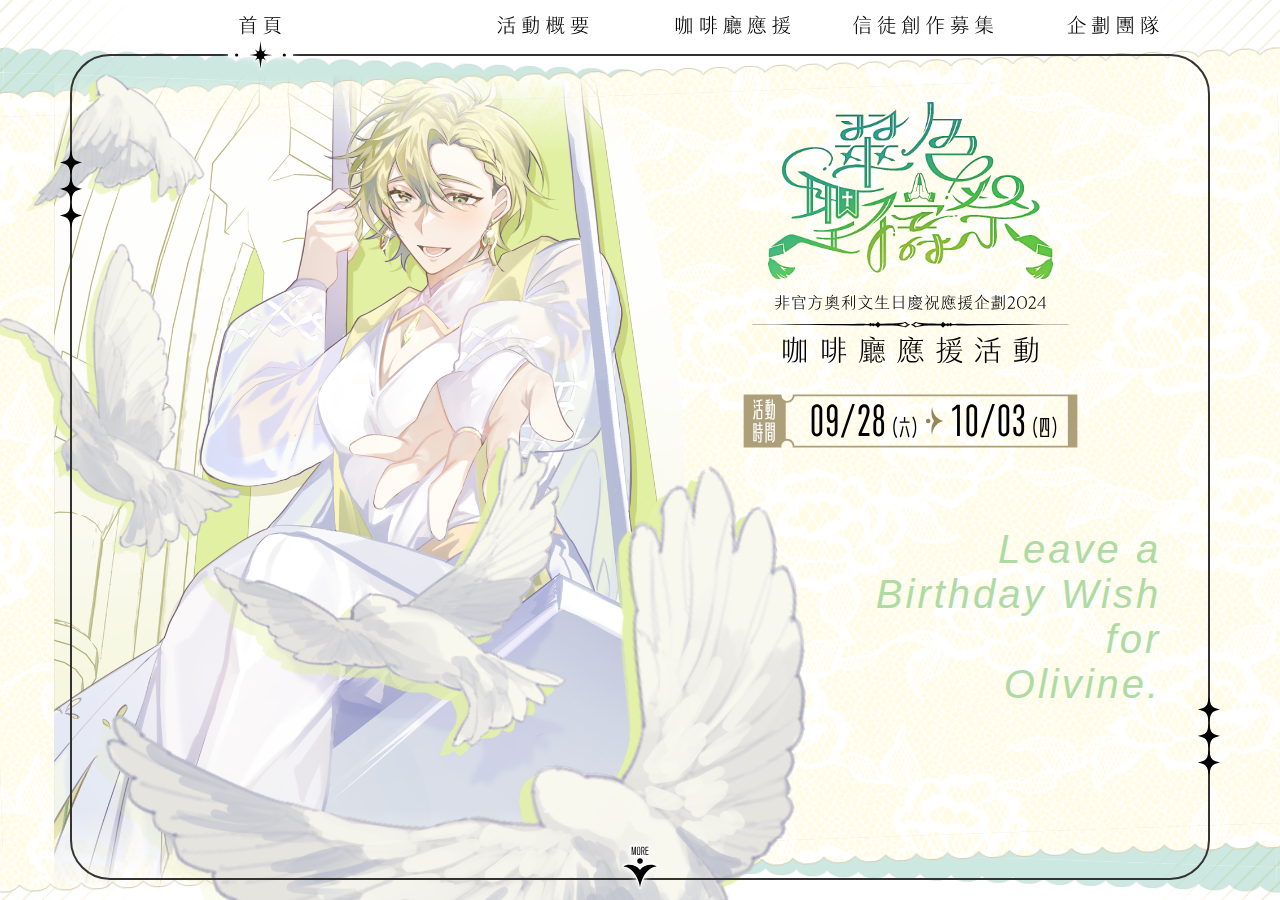
==== index.html @ e5147787 "Add files via upload" ====
<!DOCTYPE html>
<html lang="zh-Hant">
<head>
    <meta charset="UTF-8">
    <meta name="viewport" content="width=device-width, initial-scale=1.0, user-scalable=no">
    <title>翠色聖禱祭 ∥ 非官方奧利文生日慶祝應援企劃2024</title>
    <link rel="icon" href="images/icon.ico" type="image/x-icon">
    <link rel="shortcut icon" href="images/icon.ico" type="image/x-icon">
    <link rel="preconnect" href="https://fonts.googleapis.com">
    <link rel="preconnect" href="https://fonts.gstatic.com" crossorigin>
    <link href="https://fonts.googleapis.com/css2?family=Noto+Sans+TC:wght@100..900&display=swap" rel="stylesheet">
    <link rel="stylesheet" href="https://cdn.jsdelivr.net/npm/twemoji-colr-font@15.0.3/twemoji.min.css">
    <link rel="stylesheet" href="carousel.css">
    <link rel="stylesheet" href="tab.css">
    <script>
        (function(d) {
          var config = {
            kitId: 'bcs5gvc',
            scriptTimeout: 3000,
            async: true
          },
          h=d.documentElement,t=setTimeout(function(){h.className=h.className.replace(/\bwf-loading\b/g,"")+" wf-inactive";},config.scriptTimeout),tk=d.createElement("script"),f=false,s=d.getElementsByTagName("script")[0],a;h.className+=" wf-loading";tk.src='https://use.typekit.net/'+config.kitId+'.js';tk.async=true;tk.onload=tk.onreadystatechange=function(){a=this.readyState;if(f||a&&a!="complete"&&a!="loaded")return;f=true;clearTimeout(t);try{Typekit.load(config)}catch(e){}};s.parentNode.insertBefore(tk,s)
        })(document);
      </script>
      <script src="https://ajax.googleapis.com/ajax/libs/jquery/3.7.1/jquery.min.js"></script>
      <script>
$(document).ready(function(){
$(".messagebtn").click(function(){
  $( "#main-visual-bird1-img,#main-visual-bird2-img,.messagebtn,#main-visual-container,.main-visual-m,#main-visual-m-img,#main-visual-m-bg-img,.nextpage,.tab-content1 .box1,.tab-content1 .box2,.tab-content1 .box3,.tab-content1 .box4,.tab-content1 .box5,.tab-content1 .box6" ).toggleClass( "close" );
  
});
});



</script>
    <style>


        *{
            margin: 0;
            padding: 0;
            box-sizing: border-box;
            font-family: "Noto Sans TC","Twemoji", sans-serif;
            font-optical-sizing: auto;
            font-weight: 400;
            font-style: normal;
            letter-spacing: 3px;
        }

        hr{
            margin: 5px 0;
            color: cornsilk;
        }
        .text button{
            color: white;
  padding: 10px 30px;
  margin: 20px 0;
  line-height: 15px;
  background: #93a770;
  border-radius: 20px;
  border: none;
  height: 55px;
  font-size: 16px;
  transition: .3s;
        }

        .text button:hover{
  background: green;
cursor: pointer;
        }

        html, body {
            height: 100%;
            overflow: hidden;
        }

        a{
            color: #93a770;
            font-weight: 500;
        }




        .frame {
            width: 100vw;
            height: 100vh;
            border: 10px solid transparent;
            padding: 0px 10px 10px 10px;

        }
        .bg{
            width: 100vw;
            height: 100vh; 
            position: absolute;
            display: grid;
            grid-template-columns: 1fr 1000px 1fr;
            overflow: hidden;

        }

        .bg-L,.bg-R{
            overflow: hidden;
            position: relative;
            background: repeating-linear-gradient(-45deg,transparent,transparent 12px,#f6f2e0 0,#f6f2e0 14px);
            
        }

        .bg-L{
            mask: linear-gradient(90deg, #000 10%, transparent);
        }
        .bg-R{
            mask: linear-gradient(-90deg, #000 10%, transparent);
        }

        .ribbon{
            width: 100vw;
            height: 52vh; 
            position: absolute;
            background: #f6f2e0;
            top: calc( 50vh - 26vh);
            transform: rotate(3deg) scale(2, 1);
            transition: .3s;
            transition-property: transform;
        }

        .bgcard{

            width: 1350px;
            height: 800px; 
            position: absolute;  
            top: calc( 50vh - 400px);
            right:calc( 50vw - 675px );
            margin-top: 20px;
            transition: .3s;
            transition-property: transform;
        }
        .bgcard.cardlace-m{
            display:none;
        }

        .bgcard.cardlace,.bgcard.cardlace-m{
            border-image: url('images/lacecard-line.png') 25 fill / 25px round;
            transform: rotate(-2deg);

        }

        .bgcard.cardgreen{
            border-image: url('images/greencard-line.png') 25 fill / 25px round;
            opacity: .2;
            transform: rotate(2deg);

        }
        #main-visual-container{
            display: block;
    width: 630px;
    height: 91%;
    max-height: 853px;
    top: 50%;
    position: absolute;
    left: 50%;
    transform: translateX(-93%) translateY(-46%);
    opacity: 0;
    transition: 1s;
        }
        #main-visual-container.idle{
            opacity:1;

        }

        .main-visual{
            display: block;
    width: 100%;
    height: 100%;
    max-height: 853px;
    background-color: #93a770;
    clip-path: ellipse(100% 100% at 0% 50%);
    top: 0;
    position: absolute;
    left: 0;
    transition: 1s;
    mask: linear-gradient(0deg,transparent 0%,#000 10%,#000 90%, transparent 100%);
    animation-name: main-visual-in;
            animation-duration: .7s;
            animation-iteration-count: 1;
            animation-timing-function: ease-in-out;
            overflow: hidden;
        }
        

        @keyframes main-visual-in {
  0%   {clip-path: ellipse(0 100% at 0% 50%);}
  100% {clip-path: ellipse(100% 100% at 0% 50%);}
}


        .main-visual-m{
            display: none;
    width: 100vw;
    height: 100vh;
    background-color: wheat;
    
        }


        

        @keyframes main-visualm-in {
  0%   {clip-path: ellipse(100% 0 at 50% 0%);}
  100% {clip-path: ellipse(100% 54% at 50% 0%);}
  
}

.main-visual div,.main-visual-m div{
position:absolute;

}


#main-visual-bg-img, #main-visual-m-bg-img{
    width: 114%;
            height: 114%;
            background: url(images/bg.webp) no-repeat center/cover;
            animation-name:  shake3dBg,shakeinblur;
            animation-duration: 60s,1.5s;
            animation-iteration-count: infinite,1;
  animation-timing-function: ease-in-out, cubic-bezier(0.36, 0.07, 0.19, 0.97);
  left: -7%;

  transform-origin:center;
  transition: .3s;
}
        #main-visual-img, #main-visual-m-img{
            width: 114%;
            height: 114%;
            background: url(images/olivine.webp) no-repeat center/cover;
            animation-name:  shake3d,shakeinblur;
            animation-duration: 60s,1.5s;
            animation-iteration-count: infinite,1;
  animation-timing-function: ease-in-out, cubic-bezier(0.36, 0.07, 0.19, 0.97);
  left: -7%;


  transform-origin:center;
  transition: .3s;

        }

        .main-visual div{
            top: -3%;
        }

        .main-visual-m div{
            top: -5%;
        }
        .main-visual-m div.close{
            mask: linear-gradient(0deg,transparent 10%, #000 70%);
            top: -3%;
        }

        #main-visual-bird1-img{

            width: 114%;
            height: 114%;
            background: url(images/bird1.webp) no-repeat center/contain;
            animation-name:  shake3dBird1,shakeinblur;
            animation-duration: 60s,1.5s;
            animation-iteration-count: infinite,1;
  animation-timing-function: ease-in-out, cubic-bezier(0.36, 0.07, 0.19, 0.97);
  transform-origin:top left;
  transition: 2s;
  position: absolute;
  bottom: -40%;
  right: -20%;
  opacity: 1;
        }


        #main-visual-bird2-img{
            width: 60%;
            height: 60%;
            background: url(images/bird2.webp) no-repeat center/contain;
            animation-name:  shake3dBird2,shakeinblur;
            animation-duration: 60s,1.5s;
            animation-iteration-count: infinite,1;
  animation-timing-function: ease-in-out, cubic-bezier(0.36, 0.07, 0.19, 0.97);
  transform-origin:top right;
  transition: 2s;
  position: absolute;
  top: 0;
  left: -20%;
  opacity: 1;

}

#main-visual-bird1-img.close, #main-visual-bird2-img.close{
    transition: 0s;
    opacity: 0;

}

        @keyframes shakeinblur {
            0%{
                transform: translate3d(0px, 0, 0) rotate3d(0, 0, 0, 0deg) scale(1.5) skew(0deg, 0deg); 
                filter: blur(20px);
            }
            100%{
                filter: blur(0);
            }
        }

        @keyframes shake3d {
            0% { 
                transform: translate3d(0px, 0, 0) rotate3d(0, 0, 0, 0deg) scale(1) skew(0deg, 0deg); 

            }
            10% { 
                transform: translate3d(0px, -5px, -10px) rotate3d(1, 0, 0, -2deg) scale(1.02) skew(-0.5deg, -0.5deg); 

            }
            20% { 
                transform: translate3d(0px, 0, 10px) rotate3d(0, 1, 0, 2deg) scale(0.98) skew(0deg, 0deg); 

            }
            30% { 
                transform: translate3d(0px, 5px, -5px) rotate3d(0, 0, 1, 2deg) scale(1.05) skew(-0.5deg, -0.5deg); 
  
            }
            40% { 
                transform: translate3d(0px, -5px, 5px) rotate3d(1, 0, 0, -2deg) scale(0.99) skew(0deg, 0deg);

            }
            50% { 
                transform: translate3d(0px, 0, -10px) rotate3d(0, 1, 0, 2deg) scale(1.03) skew(-0.5deg, -0.5deg); 

            }
            60% { 
                transform: translate3d(0px, 5px, 10px) rotate3d(0, 0, 1, -2deg) scale(0.98) skew(0deg, 0deg); 

            }
            70% { 
                transform: translate3d(0px, -5px, 5px) rotate3d(1, 0, 0, 2deg) scale(1.07) skew(-0.5deg, -0.5deg); 
   
            }
            80% { 
                transform: translate3d(0px, 0, -5px) rotate3d(0, 1, 0, -2deg) scale(0.99) skew(0deg, 0deg);

            }
            90% { 
                transform: translate3d(0px, 5px, 10px) rotate3d(0, 0, 1, 2deg) scale(1.04) skew(-0.5deg, -0.5deg); 
 
            }
            100% { 
                transform: translate3d(0px, 0, 0) rotate3d(0, 0, 0, 0deg) scale(1) skew(0deg, 0deg); 
            }
        }

        @keyframes shake3dBg{
            0% { 
                transform: translate3d(0px, 0, 0) rotate3d(0, 0, 0, 0deg) scale(1) skew(0deg, 0deg); 
                filter: blur(0);
            }
            10% { 
                transform: translate3d(0px, -1px, -10px) rotate3d(1, 0, 0, -1deg) scale(1.04) skew(-0.5deg, -0.5deg); 
                filter: blur(3px);
            }
            20% { 
                transform: translate3d(0px, -4px, 10px) rotate3d(0, 1, 0, 1deg) scale(0.96) skew(0deg, 0deg); 
                filter: blur(0);
            }
            30% { 
                transform: translate3d(0px, 9px, -5px) rotate3d(0, 0, 1, 1deg) scale(1.07) skew(-0.5deg, -0.5deg); 
                filter: blur(3px);
            }
            40% { 
                transform: translate3d(0px, -9px, 5px) rotate3d(1, 0, 0, -1deg) scale(0.97) skew(0deg, 0deg);
                filter: blur(0);
            }
            50% { 
                transform: translate3d(0px, 4px, -10px) rotate3d(0, 1, 0, 1deg) scale(1.05) skew(-0.5deg, -0.5deg); 
                filter: blur(3px);
            }
            60% { 
                transform: translate3d(0px, 1px, 10px) rotate3d(0, 0, 1, -1deg) scale(0.96) skew(0deg, 0deg); 
                filter: blur(0);
            }
            70% { 
                transform: translate3d(0px, -1px, 5px) rotate3d(1, 0, 0, 1deg) scale(1.09) skew(-0.5deg, -0.5deg); 
                filter: blur(3px);
            }
            80% { 
                transform: translate3d(0px, -4px, -5px) rotate3d(0, 1, 0, -1deg) scale(0.97) skew(0deg, 0deg);
                filter: blur(0);
            }
            90% { 
                transform: translate3d(0px, 9px, 10px) rotate3d(0, 0, 1, 1deg) scale(1.06) skew(-0.5deg, -0.5deg); 
                filter: blur(3px);
            }
            100% { 
                transform: translate3d(0px, 0, 0) rotate3d(0, 0, 0, 0deg) scale(1) skew(0deg, 0deg); 
                filter: blur(0);
            }
        }

        @keyframes shake3dBird2 {
            0% { 
                transform: translate3d(0px, 0, 0) rotate3d(0, 0, 0, 0deg) scale(1) skew(0deg, 0deg); 
                filter: blur(0);
            }
            10% { 
                transform: translate3d(0px, -8px, -10px) rotate3d(1, 0, 0, -4deg) scale(1.12) skew(-0.5deg, -0.5deg); 
                filter: blur(0);
            }
            20% { 
                transform: translate3d(0px, 3px, 10px) rotate3d(0, 1, 0, 4deg) scale(0.98) skew(0deg, 0deg); 
                filter: blur(3px);
            }
            30% { 
                transform: translate3d(0px, 8px, -5px) rotate3d(0, 0, 1, 4deg) scale(1.15) skew(-0.5deg, -0.5deg); 
                filter: blur(0);
            }
            40% { 
                transform: translate3d(0px, -2px, 5px) rotate3d(1, 0, 0, -4deg) scale(0.99) skew(0deg, 0deg);
                filter: blur(3px);
            }
            50% { 
                transform: translate3d(0px, -3px, -10px) rotate3d(0, 1, 0, 4deg) scale(1.13) skew(-0.5deg, -0.5deg); 
                filter: blur(0);
            }
            60% { 
                transform: translate3d(0px, 8px, 10px) rotate3d(0, 0, 1, -4deg) scale(0.98) skew(0deg, 0deg); 
                filter: blur(3px);
            }
            70% { 
                transform: translate3d(0px, -8px, 5px) rotate3d(1, 0, 0, 4deg) scale(1.17) skew(-0.5deg, -0.5deg); 
                filter: blur(0);
            }
            80% { 
                transform: translate3d(0px, 3px, -5px) rotate3d(0, 1, 0, -4deg) scale(0.99) skew(0deg, 0deg);
                filter: blur(3px);
            }
            90% { 
                transform: translate3d(0px, 2px, 10px) rotate3d(0, 0, 1, 4deg) scale(1.14) skew(-0.5deg, -0.5deg); 
                filter: blur(0);
            }
            100% { 
                transform: translate3d(0px, 0, 0) rotate3d(0, 0, 0, 0deg) scale(1) skew(0deg, 0deg); 
                filter: blur(0);
            }
        }

        @keyframes shake3dBird1 {
            0% { 
                transform: translate3d(0px, 0, 0) rotate3d(0, 0, 0, 0deg) scale(1) skew(0deg, 0deg); 
                filter: blur(1px);
            }
            10% { 
                transform: translate3d(0px, -8px, -10px) rotate3d(1, 0, 0, 4deg) scale(1.12) skew(-0.5deg, -0.5deg); 
                filter: blur(1px);
            }
            20% { 
                transform: translate3d(0px, 3px, 10px) rotate3d(0, 1, 0, -4deg) scale(0.98) skew(0deg, 0deg); 
                filter: blur(5px);
            }
            30% { 
                transform: translate3d(0px, 8px, -5px) rotate3d(0, 0, 1, -4deg) scale(1.15) skew(-0.5deg, -0.5deg); 
                filter: blur(1px);
            }
            40% { 
                transform: translate3d(0px, -2px, 5px) rotate3d(1, 0, 0, 4deg) scale(0.99) skew(0deg, 0deg);
                filter: blur(5px);
            }
            50% { 
                transform: translate3d(0px, -3px, -10px) rotate3d(0, 1, 0, -4deg) scale(1.13) skew(-0.5deg, -0.5deg); 
                filter: blur(1px);
            }
            60% { 
                transform: translate3d(0px, 8px, 10px) rotate3d(0, 0, 1, 4deg) scale(0.98) skew(0deg, 0deg); 
                filter: blur(5px);
            }
            70% { 
                transform: translate3d(0px, -8px, 5px) rotate3d(1, 0, 0, -4deg) scale(1.17) skew(-0.5deg, -0.5deg); 
                filter: blur(1px);
            }
            80% { 
                transform: translate3d(0px, 3px, -5px) rotate3d(0, 1, 0, 4deg) scale(0.99) skew(0deg, 0deg);
                filter: blur(5px);
            }
            90% { 
                transform: translate3d(0px, 2px, 10px) rotate3d(0, 0, 1, -4deg) scale(1.14) skew(-0.5deg, -0.5deg); 
                filter: blur(1px);
            }
            100% { 
                transform: translate3d(0px, 0, 0) rotate3d(0, 0, 0, 0deg) scale(1) skew(0deg, 0deg); 
                filter: blur(1px);
            }
        }

        .tabs {
            display: flex;
            flex-direction: column;
            height: 100%;
            margin-left: auto;
            margin-right: auto;
            position: relative;
            top: 50%;
    transform: translateY(-50%);
        }

        .tab-buttons {
            display: grid;
            grid-template-columns: 2fr 1fr 1fr 1fr 1fr;
            transition: .3s;
            min-height: 30px;
            padding: 5px;
            gap: 5px;
        }

        .tab-buttons button {
            padding: 5px;
            color: black;
            background-color: transparent;
            border: none;
            cursor: pointer;
            font-size: 0;
        }

        .tab-buttons button:nth-of-type(1){
            background: url(images/tab1.svg) no-repeat center/contain;
        }
        .tab-buttons button:nth-of-type(2){
            background: url(images/tab2.svg) no-repeat center/contain;
        }
        .tab-buttons button:nth-of-type(3){
            background: url(images/tab3.svg) no-repeat center/contain;
        }
        .tab-buttons button:nth-of-type(4){
            background: url(images/tab4.svg) no-repeat center/contain;
        }
        .tab-buttons button:nth-of-type(5){
            background: url(images/tab5.svg) no-repeat center/contain;
        }



        .tab-contents {
            height: 100%;
            overflow: hidden;
            position: relative;
            border: 2px solid #333;
            margin-top: calc(15px - 1px);
            border-radius: 40px;
        }


        .tab-content {
            position: absolute;
            top: 100%;
            width: 100%;
            height: 100%;
            display: grid;
            justify-content: center;
            align-items: center;
            font-size: 24px;
            opacity: 0;
            transition: top 0.5s, opacity 0.5s;
            gap:8px;
        }

        

        .tab-content.active {
            top: 0;
            opacity: 1;
        }

        .starbar {
            position: absolute;
            width: 100%;
            height: 30px;
            display: grid;
            grid-template-columns: 0fr 2fr 4fr;
            transition: .6s;
            top: 30px;
            z-index: 1;
        }

        .star {
            background: url(images/star.svg) no-repeat center/contain;
            height: 30px;
            filter: drop-shadow(0 0px 3px white);
        }

        
        .nextpage{
            width: 48px;
            height: 48px;
            background: url(images/more.svg) no-repeat center/contain;
            position: absolute;
            right: calc(50% - 24px);
            top: calc(100% - 36px);
            animation-name: arrowdown;
            animation-duration: 2s;
            animation-iteration-count: infinite;
            animation-timing-function: ease-in-out;
            filter: drop-shadow(0 0px 3px white);
        }

        .nextpage.close{
            display: none;
        }
        

        @keyframes arrowdown {
  0%   {transform: translateY(-10%);}
  50%  {transform: translateY(0);}
  100% {transform: translateY(-10%);}
}

        .decostar{

            width: 80px;
            height: 80px;
            background: url(images/decostar.svg) no-repeat center/contain;
            position: absolute;
            transition: .3s;
            z-index: 1;
        }

        .leftstar{
            top: 16%;
  left: calc(0% - 39px);
        }

        .rightstar{
            bottom: 12%;
  left: calc(100% - 41px);
        }

        .tab-content div{
            width: 100%;
            height: 100%;
        }
        .tab-content{
            grid-template-columns: repeat(36, 1fr);
             grid-template-rows: repeat(18, 1fr);
        }
        .messagebtn{
            display: none;
    position: absolute;
    width: 40px;
    height: 50px;
    border-radius: 4px;
  z-index: 1;
  filter: drop-shadow(0 3px 3px rgba(0,0,0,.2));
  border: none;
  top: 20px;
  right: 10px;
  background: url(images/open.svg) no-repeat center/60%;
            background-color: black;
            z-index: 100;
        }

        .messagebtn.close{
            background: url(images/close.svg) no-repeat center/60%;
            background-color: black;

        }


        .tab-content1 .box1{
            grid-column-start: 1;
            grid-column-end: 20;
            grid-row-start: 1;
            grid-row-end: 19;
        }

        .tab-content1 .box2{
            grid-column-start: 19;
            grid-column-end: 36;
            grid-row-start: 2;
            grid-row-end: 6;
            background: url(images/logo.png) no-repeat center/contain;
            z-index: 1;
        }

        .tab-content1 .box3{
            grid-column-start: 19;
            grid-column-end: 36;
            grid-row-start: 6;
            grid-row-end: 8;
            background: url(images/text1.svg) no-repeat center/contain;
            z-index: 1;
        }
        .tab-content1 .box4{
            grid-column-start: 19;
            grid-column-end: 36;
            grid-row-start: 8;
            grid-row-end: 10;
            background: url(images/text2.svg) no-repeat center/contain;
            z-index: 1;
        }
        .tab-content1 .box5{
            grid-column-start: 18;
            grid-column-end: 36;
            grid-row-start: 10;
            grid-row-end: 18;
            z-index: 1;
            mask: linear-gradient(0deg, #000 90%,transparent 95%);
            background:transparent;
        }
        .tab-content1 .box6{
            grid-column-start: 18;
            grid-column-end: 36;
            grid-row-start: 10;
            grid-row-end: 17;
            font-family: "amandine", sans-serif;
font-weight: 500;
font-style: italic;
font-size: 40px;
  color: rgb(174, 219, 163);
  background: transparent;
  line-height: 45px;
  text-align: right;
  padding-top: 10%;
  padding-right: 15px;
        }



        .message{
            border: none;
  overflow: hidden;
  height: 100%;
  width: 100%;
        }
        h3{
      padding: 10px 0;
      font-weight: 500;
      color: cadetblue;
    }
    h4{
        display: inline-block;
  font-weight: 500;
    }
  
.text{

    width: 100%;
  font-size: 16px;
  font-weight: 400;
  grid-column-start: 2;
  grid-column-end: 36;
  grid-row-start: 2;
  grid-row-end: 18;
  line-height: 1.5em;
}

.text span{
 color:#93a770;
 font-weight: 500;
    }
    .text2{
        grid-column-start: 2;
  grid-column-end: 22;
  grid-row-start: 2;
  grid-row-end: 18;
    }
.text3{display: grid;
    grid-template-columns: repeat(36, 1fr);
  grid-template-rows: repeat(18, 1fr);
 }

 .text3 div:nth-of-type(1){
    grid-column-start: 1;
            grid-column-end: 13;
            grid-row-start: 1;
            grid-row-end: 2;
 }
 .text3 div:nth-of-type(2){
    grid-column-start: 13;
            grid-column-end: 25;
            grid-row-start: 1;
            grid-row-end: 2;
 }
 .text3 div:nth-of-type(3){
    grid-column-start: 26;
            grid-column-end: 38;
            grid-row-start: 1;
            grid-row-end: 2;
 }

 .text3 div:nth-of-type(4){
    grid-column-start: 1;
            grid-column-end: 38;
            grid-row-start: 2;
            grid-row-end: 18;
 }
    
        .carousel-container1{
            grid-column-start: 22;
            grid-column-end: 36;
            grid-row-start: 2;
            grid-row-end: 18;
           

        }

        .thumbnails{
            grid-column-start: 22;
            grid-column-end: 36;
            grid-row-start: 2;
            grid-row-end: 3;
        }
       
    


        @media screen and (min-width: 1200px) {
            .tabs {
                max-width: 1140px;
                max-height: 897px;
        }
        }

        @media screen and (min-width: 768px) and (max-width: 992px){
            .tabs {
                max-width: 960px;
      
        }

    }

        @media screen and (max-width: 767px)  {
            .tabs {
                max-width: 720px;
        
        }

    }
        @media screen and (max-width: 576px)  {
            .tabs {
                max-width: 540px;
                     top: 0; 
     transform: translateY(0);
                
        }
        .bg{
            background: repeating-linear-gradient(-45deg, transparent, transparent 12px, #f6f2e0 0, #f6f2e0 14px);
            z-index: -2;
        }

        .bg div:not(#main-visual-container,.main-visual-m,.bgcard.cardlace-m,.main-visual-m div,#main-visual-bird1-img,#main-visual-bird2-img){
            display: none;
        }
        #main-visual-container{
    width: 100vw;
    height: 100vh;
    max-height: 100vh;
    top: 0;
    position: absolute;
    left: 0;
    transform: none;
    clip-path: ellipse(100% 54% at 50% 0%);
    transition: .3s;
    transition-property: clip-path;
    
    animation-name: main-visualm-in;
            animation-duration: 1s;
            animation-iteration-count: 1;
            animation-timing-function: ease-in-out;
            overflow: hidden;

        }

        #main-visual-bird1-img{
            bottom: -20%;
  right: -40%;  
        }

        #main-visual-bird2-img{
            top: -10%;
  left: -20%;
        }

        .main-visual-m{
            display: block;
        }
        .bgcard.cardlace-m{
            border-image: url(images/lacecard-line.png) 25 fill / 0px 0 25px 0 round;
    transform: rotate(0deg);
    display: block;
    top: 0;
    margin-top: 0;
    z-index: -1;
    height: 85%;
    transition-property: height;
    transition: .3s;
}

#main-visual-container.close{
    clip-path: ellipse(100% 100% at 50% 50%) !important;

}

        .frame{
            padding: 0px 10px 40px 10px;
        border-width: 6px 10px 10px 10px;
        }

        .decostar{
            width: 60px;
            height: 60px;

        }

        .leftstar {
  left: calc(0% - 30px);
        }

        .rightstar {
  left: calc(100% - 30px);
}

        .tab-contents {

    border-radius: 0;
    border-width: 2px 0 0 0;
}

.tab-buttons button{
    background: url(images/onestar.svg) no-repeat center/contain !important;
}

.tab-buttons button.active:nth-of-type(1){
            background: url(images/tab1.svg) no-repeat center/contain !important;
        }
        .tab-buttons button.active:nth-of-type(2){
            background: url(images/tab2.svg) no-repeat center/contain !important;
        }
        .tab-buttons button.active:nth-of-type(3){
            background: url(images/tab3.svg) no-repeat center/contain !important;
        }
        .tab-buttons button.active:nth-of-type(4){
            background: url(images/tab4.svg) no-repeat center/contain !important;
        }
        .tab-buttons button.active:nth-of-type(5){
            background: url(images/tab5.svg) no-repeat center/contain !important;
        }

        .star {
            background: url(images/onestar.svg) no-repeat center/contain;
            }

        .tab-content1{
            grid-template-columns: repeat(20, 1fr);
             grid-template-rows: repeat(14, 1fr);
        }

        .messagebtn{
            display:block;
            animation-name: messagebtn;
            animation-duration: 3s;
            animation-iteration-count: infinite;
            animation-timing-function: ease-in-out;
            cursor: pointer;
        }
        

        @keyframes messagebtn{
  0%   {transform: scale(1);}
  50%   {transform: scale(.85);}
  100% {transform: scale(1);}
}


        .tab-content1 .box1{
            grid-column-start: 2;
            grid-column-end: 20;
            grid-row-start: 1;
            grid-row-end: 9;
            opacity:1;
            transition: .3s;
        }

        .tab-content1 .box1.close{
            opacity:0;
            display: none;
        }

        .tab-content1 .box2{
            grid-column-start: 2;
            grid-column-end: 20;
            grid-row-start: 7;
            grid-row-end: 10;
            opacity:1;
            transition: .3s;
            
        }

        .tab-content1 .box2.close{
            opacity:0;
            display: none;
        }

        .tab-content1 .box3{
            grid-column-start: 2;
            grid-column-end: 20;
            grid-row-start: 10;
            grid-row-end: 12;
            opacity:1;
            transition: .3s;

        }

        .tab-content1 .box3.close{
            opacity:0;
            display: none;
        }

        .tab-content1 .box4{
            grid-column-start: 2;
            grid-column-end: 20;
            grid-row-start: 12;
            grid-row-end: 14;
            opacity:1;
            transition: .3s;
        }

        .tab-content1 .box4.close{
            opacity:0;
            display: none;
        }

        .tab-content1 .box5{
            grid-column-start: 2;
    grid-column-end: 20;
    grid-row-start: 1;
    grid-row-end: 15;
            display: none;
            opacity:0;
            mask: linear-gradient(0deg, #000 30%,transparent 100%);
            transition: .6s;
            pointer-events: auto;
            -webkit-overflow-scrolling: touch;
        }

        .tab-content1 .box5.close{
            opacity:1;
            z-index: 99;
            display: block;
        }

        .tab-content1 .box6{
            grid-column-start: 2;
    grid-column-end: 20;
    grid-row-start: 8;
    grid-row-end: 15;
            display: none;
            opacity:0;
            transition: .6s;
            color:white;
        }
        .tab-content1 .box6.close{
            opacity:1;
            display: block;
        }


    }


        @media screen and (max-device-width: 480px) {

        .tabs {
            height: calc(100% - 60px);
        }

        }
        
    </style>
</head>
<body>
    <div class="bg">
        <div class="bg-L"></div>
        <div class="bg-M"></div>
        <div class="bg-R"></div>
        <div class="ribbon"></div>
        <div class="bgcard cardgreen"></div>
        <div class="bgcard cardlace"></div>
        <div class="bgcard cardlace-m"></div>
        <div id="main-visual-container" class="idle">
        <div class="main-visual"><div id="main-visual-bg-img"></div><div id="main-visual-img"></div></div>
        <div class="main-visual-m"><div id="main-visual-m-bg-img"></div><div id="main-visual-m-img"></div></div>
        <div id="main-visual-bird2-img"></div><div id="main-visual-bird1-img"></div>
    </div>
    </div>
    <div class="frame">

        <div class="tabs">
            <div class="tab-buttons">
                <button class="active" onclick="showTab(0)">首頁</button>
                <button onclick="showTab(1)">活動概要</button>
                <button onclick="showTab(2)">咖啡廳應援</button>
                <button onclick="showTab(3)">信徒創作募集</button>
                <button onclick="showTab(4)">企劃團隊</button>
            </div>
            <div class="starbar">
                <div class="spaceleft"></div>
                <div class="star"></div>
                <div class="spaceright"></div>
            </div>
            <div class="tab-contents">
                <div class="tab-content tab-content1 active">
                    <button class="messagebtn"></button>
                    <div class="box1"></div>
                    <div class="box2"></div>
                    <div class="box3"></div>
                    <div class="box4"></div>
                    <div class="box5">
                        <object class="message" id="messagebox" data="" type="text/html" width="100%" height="100%"></object>
                    </div>
                    <div class="box6">Leave a<br/> Birthday Wish<br/> for<br/> Olivine.</div>


                </div>
                <div class="tab-content tab-content2">
                    <div class="text text1">

                    </div>
      
                </div>
                <div class="tab-content tab-content3">
                     <!-- 縮圖 -->
                     <div class="thumbnails">
                        <img src="" class="thumbnail">
                        <img src="" class="thumbnail">
                        <img src="" class="thumbnail">
                        <img src="" class="thumbnail">
                                <img src="" class="thumbnail">
                                <img src="" class="thumbnail">
                                <img src="" class="thumbnail">
                                <img src="" class="thumbnail">
                                <img src="" class="thumbnail">
                                <img src="" class="thumbnail">
                                <img src="" class="thumbnail">
                                <img src="" class="thumbnail">
                                <img src="" class="thumbnail">
                                <img src="" class="thumbnail">
                                <img src="" class="thumbnail">
                                <img src="" class="thumbnail">
                    </div>
                    <!-- 圖片輪播 -->
                    <div class="carousel-container carousel-container1">
                        
                        <div class="carousel">
                            <div class="slides">
                                <div class="carousel-image"><h3>預約開始</h3><img src="https://images.plurk.com/4NACskaDEjnNN52O1yxQVa.png"></div>
                                <div class="carousel-image"><h3>應援餐點</h3><img src="https://images.plurk.com/Vs9RNRrWQ1nruiibsnRnQ.png"></div>
                                <div class="carousel-image"><h3>應援物公告</h3><img src="https://images.plurk.com/4MmRA4rZPivk1dCEXRzIa9.png"></div>
                                <div class="carousel-image"><h3>預約教學</h3><img src="https://images.plurk.com/6VHHuX5NLiz22bI0n1vP7a.png" ></div>
                                <div class="carousel-image"><h3>應援特典明信片公開①</h3><img src="https://images.plurk.com/SaNf503aSOgisKdD2rzBh.png"></div>
                                <div class="carousel-image"><h3>應援特典明信片公開②</h3><img src="https://images.plurk.com/2JD1rATZCycFE0mK7y2mzt.png" ></div>
                                <div class="carousel-image"><h3>應援特典明信片公開③</h3><img src="https://images.plurk.com/3s8vVUWwt84zjRTiSkjSLG.png"></div>
                                <div class="carousel-image"><h3>應援特典明信片公開④</h3><img src="https://images.plurk.com/6riDpepuGulMQBYJgGyI39.png"></div>
                                <div class="carousel-image"><h3>應援特典明信片公開⑤</h3><img src="https://images.plurk.com/3ILfXiFRY7LitaQ94OvaU3.png"></div>
                                <div class="carousel-image"><h3>應援特典明信片公開⑥</h3><img src="https://images.plurk.com/1k8Dc0eNzt6y3VaB5VqopE.png" ></div>
                                <div class="carousel-image"><h3>應援特典明信片公開⑦</h3><img src="https://images.plurk.com/5Pi8HqL6Jn5SL4UtEkvOnP.png" ></div>
                                <div class="carousel-image"><h3>應援特典貼紙公開⑧-1</h3><img src="https://images.plurk.com/2WNICFHgB3q6hn6Zgo4RiX.png"></div>
                                <div class="carousel-image"><h3>應援特典貼紙公開⑧-2</h3><img src="https://images.plurk.com/9WDnfUqudCeJYN9wxdIq4.png"></div>
                                <div class="carousel-image"><h3>應援特典貼紙公開⑨-1</h3><img src="https://images.plurk.com/2uHyyoGJl10vrPyEr7Glrj.jpg"></div>
                                <div class="carousel-image"><h3>應援特典貼紙公開⑨-2</h3><img src="https://images.plurk.com/5m1y7RgnuwtBBTKoI9b4cn.png"></div>
                                <div class="carousel-image"><h3>應援特典明信片公開⑩</h3><img src="https://images.plurk.com/6EMahhnMwGJNT3QwxcJy1V.png"></div>
                            </div>
                        </div>
                        <button class="prev">&#10094;</button>
                        <button class="next">&#10095;</button>
                    </div>
                
                   
                
                    <!-- 燈箱 -->
                    <div id="lightbox" class="lightbox">
                        <span class="imageclose">&times;</span>
                        <button class="lightbox-prev">&#10094;</button>
                        <img class="lightbox-content" id="lightbox-img">
                        <button class="lightbox-next">&#10095;</button>
                    </div>
          <div class="text text2">
            <div class="text-tabs-container">
                <div class="text-tab active"><h3>➊ 活動資訊</h3></div>
            </div>
            <div class="text-content-container">
                <div class="text-tab-content active">
                    <h4>活動日期</h4><span>▸ </span>2024/9/28（六）- 10/3（四）<br/>
<h4>營業時間</h4><span>▸ </span>平日12:00～19:00　假日12:00～20:00<br/>
<h4>活動地點</h4><span>▸ </span>littleroom小房間cafe<br/>
<h4>活動地址</h4><span>▸ </span>台北市開封街一段71號3樓<br/>
<h4>主　　辦</h4><span>▸ </span><a href="https://www.plurk.com/sicaclaw" target="_blank">爪</a>、<a href="https://www.plurk.com/_audo" target="_blank">歐搭</a>、<a href="https://www.plurk.com/kinglove1022" target="_blank">蘇油</a>、<a href="https://www.plurk.com/Ranko_0705" target="_blank">蘭子</a><br/>
<h4>聯絡信箱</h4><span>▸ </span>olivinehbd@gmail.com<br/>
<h4>活動hashtag</h4><span>▸ </span><a href="https://www.plurk.com/search?q=%E7%BF%A0%E8%89%B2%E8%81%96%E7%A6%B1%E7%A5%AD" target="_blank">#翠色聖禱祭</a><br/>
<br/>
※此為粉絲自發性應援活動，與官方無關聯<br/>
<iframe src="https://www.google.com/maps/embed?pb=!1m18!1m12!1m3!1d3614.644792371961!2d121.50927907537695!3d25.04612587780845!2m3!1f0!2f0!3f0!3m2!1i1024!2i768!4f13.1!3m3!1m2!1s0x3442a950a445bbe7%3A0x9341386c20fc6e7c!2z5bCP5oi_6ZaTY2FmZQ!5e0!3m2!1szh-TW!2stw!4v1727010383402!5m2!1szh-TW!2stw" width="100%" height="300" style="border:0;" allowfullscreen="" loading="lazy" referrerpolicy="no-referrer-when-downgrade"></iframe>
                </div>
            </div>
            <hr/>
            <div class="text-tabs-container">
                <div class="text-tab"><h3>➋ 應援禮領取方式</h3></div>
                </div>
                <div class="text-content-container">
                    <div class="text-tab-content">
                        1. 需要打開遊戲，供店家確認有<span>三張奧利文SSR卡</span>之證明。<br/>
                        <br/>
2. 應援期間不論內用外帶，<span>購買一杯特調飲品＋客製餐點，即可獲得乙份應援物</span>。<br/>
<br/>
3. 一人當日限領乙份。<br/>
<br/>
4. 每日供給固定配額之應援物：<br/>
(1)預約成功者優先保留應援物，若沒有在指定時間到場便釋出<br/>
(2)外帶者視現場情況發完為止，如未發完，順延至下一個活動日繼續發送。<br/>
                    </div>
                </div>
                <hr/>
                <div class="text-tabs-container">
                <div class="text-tab"><h3>➌ 預約規則</h3></div>
                </div>
                <div class="text-content-container">
                    <div class="text-tab-content">
                        1. 每筆訂單一次僅可預約一個時段。
下單之商品數量即代表預約人數，每筆訂單<span>預約人數上限為２</span>。<br/>
（例：兩人同行請下單商品數量２，以此類推）<br/>
未符合條件者，會被人工取消訂單，還請注意。<br/>
<br/>
2. 下單時提供「預先點餐」之服務，可自行參考應援餐點介紹。<br/>
*購買限定應援餐點並滿足條件者才可獲得應援禮，未購買應援餐點之者，請滿足小房間的低消要求。<br/>
<br/>
3. 優先替網路預約者保留應援禮，若該時段<span>十分鐘後未到者便釋出</span>。<br/>
每個時段之間有間隔十五分鐘清場時間。<br/>
<br/>
4. 預約完成後，由於小房間需要時間核對訂單，預計於9/9晚間～9/10開始聯絡並回報首批預約者，但為求整體流程更加順暢，請主動聯繫小房間確認。<br/>
<br/>
此賣場訂單會於《翠色聖禱祭》活動結束後統一取消。<br/>
<a href="https://www.plurk.com/p/3g9o088pmz" target="_blank"><button>預約網址</button></a>
                    </div>
                </div>

          </div>
             
                </div>
                <div class="tab-content tab-content4">
                    <div class="text text3">
                        <div class="text-tabs-container2">
                            <div class="text-tab2 active"><h3>插畫</h3></div>
                        </div>

                        <div class="text-tabs-container2">
                            <div class="text-tab2"><h3>照片</h3></div>
                            </div>

                            <div class="text-tabs-container2">
                            <div class="text-tab2"><h3>小說</h3></div>
                            </div>

                            <div class="text-content-container2">
                                <div class="text-tab-content2 active">
                                    <!-- 縮圖 -->
                     <div class="thumbnails2">
                        <img src="" class="thumbnail2">
                        <img src="" class="thumbnail2">
                   
                    </div>
                    <!-- 圖片輪播 -->
                    <div class="carousel-container carousel-container2">
                        
                        <div class="carousel2">
                            <div class="slides2">
                                <div class="carousel-image2"><h3>預約開始</h3><img src="https://images.plurk.com/4NACskaDEjnNN52O1yxQVa.png"></div>
                                <div class="carousel-image2"><h3>應援餐點</h3><img src="https://images.plurk.com/Vs9RNRrWQ1nruiibsnRnQ.png"></div>
                                <div class="carousel-image2"><h3>應援物公告</h3><img src="https://images.plurk.com/4MmRA4rZPivk1dCEXRzIa9.png"></div>
                       
                            </div>
                        </div>
                        <button class="prev2">&#10094;</button>
                        <button class="next2">&#10095;</button>
                    </div>
                
                   
                
                    <!-- 燈箱 -->
                    <div id="lightbox2" class="lightbox2">
                        <span class="imageclose2">&times;</span>
                        <button class="lightbox-prev2">&#10094;</button>
                        <img class="lightbox-content2" id="lightbox-img2">
                        <button class="lightbox-next2">&#10095;</button>
                    </div>
                                </div>
                                <div class="text-tab-content2">
                                    2
                                </div>
                                <div class="text-tab-content2">
                                    3
                                </div>
                            </div>
            
                      </div>
              
                </div>
                <div class="tab-content tab-content5">
          
         
                </div>
            </div>
            <div class="nextpage"></div>
            <div class="decostar leftstar"></div>
            <div class="decostar rightstar"></div>
        </div>
    </div>

    <script src="carousel.js"></script>
    <script src="tab.js"></script>
    <script>
        let currentTab = 0;

function showTab(index) {
    const buttonSwitch = document.querySelector('.tab-buttons');
    const buttons = document.querySelectorAll('.tab-buttons button');
    const contents = document.querySelectorAll('.tab-content');
    const starBar = document.querySelector('.starbar');
    const cardgreen = document.querySelector('.cardgreen');
    const cardlace = document.querySelector('.cardlace');
    const cardlaceM = document.querySelector('.cardlace-m');
    const nextpage = document.querySelector('.nextpage');
    const leftstar = document.querySelector('.leftstar');
    const rightstar = document.querySelector('.rightstar');
    const mainVisual = document.querySelector('.main-visual');
    const mainVisualM = document.querySelector('.main-visual-m');
    const messagebtn = document.querySelector('.messagebtn');
    const tabContent1Box1 = document.querySelector('.tab-content1 .box1');
    const tabContent1Box2 = document.querySelector('.tab-content1 .box2');
    const tabContent1Box3 = document.querySelector('.tab-content1 .box3');
    const tabContent1Box4 = document.querySelector('.tab-content1 .box4');
    const tabContent1Box5 = document.querySelector('.tab-content1 .box5');
    const tabContent1Box6 = document.querySelector('.tab-content1 .box6');
    const mainVisualMImg = document.getElementById("main-visual-m-img");
    const mainVisualMBGImg = document.getElementById("main-visual-m-bg-img");
    const bird1 = document.getElementById("main-visual-bird1-img");
    const bird2 = document.getElementById("main-visual-bird2-img");
    const mainVisualContainer = document.getElementById("main-visual-container");
    const mainVisualContainerM = document.querySelector('.mobileContainer');
    

    buttons.forEach((button, i) => {
        button.classList.remove('active');
        // button.style.gridColumn = `span 1`;
        if (i === index) {
            button.classList.add('active');
            // button.style.gridColumn = `span 2`;
        }
    });

    contents.forEach(content => {
        content.classList.remove('active');
        content.style.top = "100%";
        content.style.opacity = "0";
    });

    contents[index].classList.add('active');
    contents[index].style.top = "0";
    contents[index].style.opacity = "1";

    // 更改starbar的位置
    switch (index) {
        case 0:
        mainVisualContainer.classList.add("idle");
            starBar.style.gridTemplateColumns = '0fr 2fr 4fr';
            buttonSwitch.style.gridTemplateColumns = '2fr 1fr 1fr 1fr 1fr';
            cardgreen.style.transform = 'rotate(2deg)';
            cardlace.style.transform = 'rotate(-2deg)';
            nextpage.style.background = 'url(images/more.svg) no-repeat center/contain';
            leftstar.style.top = '16%';
            rightstar.style.bottom = '12%';
            mainVisual.style.clipPath = 'ellipse(100% 100% at 0% 50%)';
            mainVisualContainerM.style.clipPath = 'ellipse(100% 54% at 50% 0%)';
            cardlaceM.style.height = '85%';
            break;
        case 1:
        mainVisualContainer.classList.remove("idle");
            starBar.style.gridTemplateColumns = '1fr 2fr 3fr';
            buttonSwitch.style.gridTemplateColumns = '1fr 2fr 1fr 1fr 1fr';
            cardgreen.style.transform = 'rotate(-3deg)';
            cardlace.style.transform = 'rotate(3deg)';
            nextpage.style.background = 'url(images/more.svg) no-repeat center/contain';
            leftstar.style.top = '32%';
            rightstar.style.bottom = '28%';
            mainVisual.style.clipPath = 'ellipse(0% 100% at 0% 50%)';
            mainVisualContainerM.style.clipPath = 'ellipse(100% 0% at 50% 0%)';
            cardlaceM.style.height = '100%';
            messagebtn.classList.remove("close");
            mainVisualM.classList.remove("close");
            tabContent1Box1.classList.remove("close");
            tabContent1Box2.classList.remove("close");
            tabContent1Box3.classList.remove("close");
            tabContent1Box4.classList.remove("close");
            tabContent1Box5.classList.remove("close");
            tabContent1Box6.classList.remove("close");
            mainVisualMImg.classList.remove("close");
            mainVisualMBGImg.classList.remove("close");
            nextpage.classList.remove("close");
            mainVisualContainer.classList.remove("close");
            bird1.classList.remove("close");
            bird2.classList.remove("close");
            break;
        case 2:
        mainVisualContainer.classList.remove("idle");
            starBar.style.gridTemplateColumns = '2fr 2fr 2fr';
            buttonSwitch.style.gridTemplateColumns = '1fr 1fr 2fr 1fr 1fr';
            cardgreen.style.transform = 'rotate(3deg)';
            cardlace.style.transform = 'rotate(-1deg)';
            nextpage.style.background = 'url(images/more.svg) no-repeat center/contain';
            leftstar.style.top = '48%';
            rightstar.style.bottom = '44%';
            mainVisual.style.clipPath = 'ellipse(0% 100% at 0% 50%)';
            mainVisualContainerM.style.clipPath = 'ellipse(100% 0% at 50% 0%)';
            cardlaceM.style.height = '100%';
            messagebtn.classList.remove("close");
            mainVisualM.classList.remove("close");
            tabContent1Box1.classList.remove("close");
            tabContent1Box2.classList.remove("close");
            tabContent1Box3.classList.remove("close");
            tabContent1Box4.classList.remove("close");
            tabContent1Box5.classList.remove("close");
            tabContent1Box6.classList.remove("close");
            mainVisualMImg.classList.remove("close");
            mainVisualMBGImg.classList.remove("close");
            nextpage.classList.remove("close");
            mainVisualContainer.classList.remove("close");
            bird1.classList.remove("close");
            bird2.classList.remove("close");
            break;
        case 3:
        mainVisualContainer.classList.remove("idle");
            starBar.style.gridTemplateColumns = '3fr 2fr 1fr';
            buttonSwitch.style.gridTemplateColumns = '1fr 1fr 1fr 2fr 1fr';
            cardgreen.style.transform = 'rotate(-2deg)';
            cardlace.style.transform = 'rotate(2deg)';
            nextpage.style.background = 'url(images/more.svg) no-repeat center/contain';
            leftstar.style.top = '64%';
            rightstar.style.bottom = '60%';
            mainVisual.style.clipPath = 'ellipse(0% 100% at 0% 50%)';
            mainVisualContainerM.style.clipPath = 'ellipse(100% 0% at 50% 0%)';
            cardlaceM.style.height = '100%';
            messagebtn.classList.remove("close");
            mainVisualM.classList.remove("close");
            tabContent1Box1.classList.remove("close");
            tabContent1Box2.classList.remove("close");
            tabContent1Box3.classList.remove("close");
            tabContent1Box4.classList.remove("close");
            tabContent1Box5.classList.remove("close");
            tabContent1Box6.classList.remove("close");
            mainVisualMImg.classList.remove("close");
            mainVisualMBGImg.classList.remove("close");
            nextpage.classList.remove("close");
            mainVisualContainer.classList.remove("close");
            bird1.classList.remove("close");
            bird2.classList.remove("close");
            break;
        case 4:
        mainVisualContainer.classList.remove("idle");
            starBar.style.gridTemplateColumns = '4fr 2fr 0fr';
            buttonSwitch.style.gridTemplateColumns = '1fr 1fr 1fr 1fr 2fr';
            cardgreen.style.transform = 'rotate(1deg)';
            cardlace.style.transform = 'rotate(-1deg)';
            nextpage.style.background = 'url(images/top.svg) no-repeat center/contain';
            leftstar.style.top = '80%';
            rightstar.style.bottom = '76%';
            mainVisual.style.clipPath = 'ellipse(0% 100% at 0% 50%)';
            mainVisualContainerM.style.clipPath = 'ellipse(100% 0% at 50% 0%)';
            cardlaceM.style.height = '100%';
            messagebtn.classList.remove("close");
            mainVisualM.classList.remove("close");
            tabContent1Box1.classList.remove("close");
            tabContent1Box2.classList.remove("close");
            tabContent1Box3.classList.remove("close");
            tabContent1Box4.classList.remove("close");
            tabContent1Box5.classList.remove("close");
            tabContent1Box6.classList.remove("close");
            mainVisualMImg.classList.remove("close");
            mainVisualMBGImg.classList.remove("close");
            nextpage.classList.remove("close");
            mainVisualContainer.classList.remove("close");
            bird1.classList.remove("close");
            bird2.classList.remove("close");

            break;
    }

    currentTab = index;
}


        function handleScroll(event) {
            const delta = Math.sign(event.deltaY);
            if (delta > 0) {
                currentTab = (currentTab + 1) % 5;
            } else {
                currentTab = (currentTab - 1 + 5) % 5;
            }
            showTab(currentTab);
        }

        window.addEventListener('wheel', handleScroll);

        let touchStartY = 0;

        function handleTouchStart(event) {
            touchStartY = event.touches[0].clientY;
        }

        function handleTouchEnd(event) {
            const touchEndY = event.changedTouches[0].clientY;
            const delta = touchStartY - touchEndY;
            if (Math.abs(delta) > 50) { // Min delta to consider as a swipe
                if (delta > 0) {
                    currentTab = (currentTab + 1) % 5;
                } else {
                    currentTab = (currentTab - 1 + 5) % 5;
                }
                showTab(currentTab);
            }
        }

        window.addEventListener('touchstart', handleTouchStart);
        window.addEventListener('touchend', handleTouchEnd);
        //document.querySelector('iframe').addEventListener('touchstart',function(){
        //    this.focus();
        //});


        window.addEventListener("resize", () => {
        const widthAbove576 = window.innerWidth > 576;

        const urlParams = new URLSearchParams(window.location.search);
        let noRun = urlParams.get('noRun');

        if (widthAbove576 && noRun)
          window.location.href = window.location.href.split("?")[0];

        if (widthAbove576 || noRun) return;

        window.location.href = window.location.href + "?noRun=true";
      });


      
   
      function updateObjectData() {
        const myObject = document.getElementById("messagebox");
        const mainVisualContainer = document.getElementById("main-visual-container");
       
            if (window.innerWidth < 577) {
                myObject.setAttribute("data", "https://addddddo.site/guestbook8/index-m.html");
                mainVisualContainer.classList.add("mobileContainer");
            } else {
                myObject.setAttribute("data", "https://addddddo.site/guestbook8/index.html");
                mainVisualContainer.classList.remove("mobileContainer");
            }
            reloadObject(myObject);
        }

        function reloadObject(obj) {
            // Create a clone of the object to force a reload
            const clone = obj.cloneNode(true);
            obj.parentNode.replaceChild(clone, obj);
        }
 
        // Initial check
        updateObjectData();

        // Update when window is resized
        //window.addEventListener("resize", updateObjectData);
    </script>
</body>
</html>
---- carousel.css ----
.carousel-container {
    display: flex;
    justify-content: center;
    align-items: center;
    position: relative;
}

.carousel {
    width: 80%;
    overflow: hidden;
    position: relative;
}

.slides {
    display: flex;
    transition: transform 0.5s ease-in-out;
}

.carousel-image {
    max-width: 0%;
    cursor: pointer;
    opacity: 0;
    transition: opacity 0.5s ease-in-out;
    object-fit: contain;
    font-size: 0;

}

.carousel-image h3{
    position: absolute;
  z-index: 1;
  pointer-events: none;
  text-align: center;
  line-height: 50px;
  width: 100%;
}
.carousel-image img{
    max-height: 100%;
    max-width: 100%;
    margin: auto;
    top: 50%;
    position: relative;
    transform: translateY(-50%) translateX(-50%);
    left: 50%;
    padding-top: 60px;
}
 

.carousel-image.active {
    opacity: 1;
    min-width: 100%;
    font-size:16px;
}

.prev, .next {
    cursor: pointer;
    position: absolute;
    top: 50%;
    transform: translateY(-50%);
    font-size: 2rem;
    color: black;
    background-color: rgba(255, 255, 255, 0.7);
    border: none;
    padding: 10px;
}

.prev {
    left: 10px;
}

.next {
    right: 10px;
}

/* 縮圖樣式 */
.thumbnails {
    display: flex;
    justify-content: center;
    margin-top: 10px;
    z-index: 1;
}

.thumbnail {
    width: 8px;
  height: 8px;
  margin: 0 5px;
  cursor: pointer;
  border-radius: 100%;
  background-color: #aaa;

}

.thumbnail.active {
    border: 3px solid #6ead26;
}

/* 燈箱樣式 */
.lightbox {
    display: none;
    position: fixed;
    z-index: 999;
    left: 0;
    top: 0;
    width: 100%;
    height: 100%;
    background-color: rgba(0, 0, 0, 0.8);
}

.lightbox-content {
    margin: auto;
  display: block;
  max-width: 90%;
  max-height: 90%;
  opacity: 0;
  transition: opacity 0.5s ease-in-out;
  position: relative;
  top: 50%;
  transform: translateY(-50%);
}

.lightbox-content.show {
    opacity: 1;
}

.imageclose {
    position: absolute;
    top: 20px;
    right: 35px;
    color: white;
    font-size: 40px;
    font-weight: bold;
    cursor: pointer;
}

.lightbox-prev, .lightbox-next {
    position: absolute;
    top: 50%;
    transform: translateY(-50%);
    font-size: 3rem;
    color: white;
    background-color: transparent;
    border: none;
    cursor: pointer;
}

.lightbox-prev {
    left: 10px;
}

.lightbox-next {
    right: 10px;
}

/* 輪播圖2 */

.carousel-container2 {
    display: flex;
    justify-content: center;
    align-items: center;
    position: relative;
}

.carousel2 {
    width: 80%;
    overflow: hidden;
    position: relative;
}

.slides2 {
    display: flex;
    transition: transform 0.5s ease-in-out;
}

.carousel-image2 {
    max-width: 0%;
    cursor: pointer;
    opacity: 0;
    transition: opacity 0.5s ease-in-out;
    object-fit: contain;
    font-size: 0;

}

.carousel-image2 h3{
    position: absolute;
  z-index: 1;
  pointer-events: none;
  text-align: center;
  line-height: 50px;
  width: 100%;
}
.carousel-image2 img{
    max-height: 100%;
    max-width: 100%;
    margin: auto;
    top: 50%;
    position: relative;
    transform: translateY(-50%) translateX(-50%);
    left: 50%;
    padding-top: 60px;
}
 

.carousel-image2.active {
    opacity: 1;
    min-width: 100%;
    font-size:16px;
}

.prev2, .next2 {
    cursor: pointer;
    position: absolute;
    top: 50%;
    transform: translateY(-50%);
    font-size: 2rem;
    color: black;
    background-color: rgba(255, 255, 255, 0.7);
    border: none;
    padding: 10px;
}

.prev2 {
    left: 10px;
}

.next2 {
    right: 10px;
}

/* 縮圖樣式 */
.thumbnails2 {
    display: flex;
    justify-content: center;
    margin-top: 10px;
    z-index: 1;
}

.thumbnail2 {
    width: 8px;
  height: 8px;
  margin: 0 5px;
  cursor: pointer;
  border-radius: 100%;
  background-color: #aaa;

}

.thumbnail2.active {
    border: 3px solid #6ead26;
}

/* 燈箱樣式 */
.lightbox2 {
    display: none;
    position: fixed;
    z-index: 999;
    left: 0;
    top: 0;
    width: 100%;
    height: 100%;
    background-color: rgba(0, 0, 0, 0.8);
}

.lightbox-content2 {
    margin: auto;
  display: block;
  max-width: 90%;
  max-height: 90%;
  opacity: 0;
  transition: opacity 0.5s ease-in-out;
  position: relative;
  top: 50%;
  transform: translateY(-50%);
}

.lightbox-content2.show2 {
    opacity: 1;
}

.imageclose2 {
    position: absolute;
    top: 20px;
    right: 35px;
    color: white;
    font-size: 40px;
    font-weight: bold;
    cursor: pointer;
}

.lightbox-prev2, .lightbox-next2 {
    position: absolute;
    top: 50%;
    transform: translateY(-50%);
    font-size: 3rem;
    color: white;
    background-color: transparent;
    border: none;
    cursor: pointer;
}

.lightbox-prev2 {
    left: 10px;
}

.lightbox-next2 {
    right: 10px;
}
---- tab.css ----
.text-tabs-container {
    display: flex;
    flex-direction: column;
    height: fit-content !important;
}

.text-tab {
    padding: 5px 0;
    cursor: pointer;
    height: fit-content !important;
    position: relative;
}

.text-tab:hover {
}

.text-tab.active {
}

.text-content-container {
    display: flex;
    flex-direction: column;
    height: fit-content !important;
}

.text-tab-content {
    display: none;
    padding: 5px;
    height: fit-content !important;
}

.text-tab-content.active {
    display: block;

}


.text-tab::after{
    content: "show information ⌵";
  display: block;
  width: 100%;
  height: 100%;
  font-size: 10px;
  position: absolute;
  text-align: right;
  top: 0;
  line-height: 50px;
  color:#93a770;

}

.text-tab.active::after{
    content: "";
}


/* tab2 */



.text-tabs-container2 {
    display: flex;
    flex-direction: column;
    height: fit-content !important;
}

.text-tab2 {
    padding: 5px 0;
    cursor: pointer;
    height: fit-content !important;
    position: relative;
    text-align: center;
}

.text-tab2:hover {
}

.text-tab2.active {
}

.text-content-container2 {
    display: flex;
    flex-direction: column;
    height: fit-content !important;
}

.text-tab-content2 {
    display: none;
    padding: 5px;
    height: fit-content !important;
}

.text-tab-content2.active {
    display: block;

}

.text-tab2 h3::before{
    content: "#　";
    display: block;
    width: 100%;
    height: 100%;
    font-size: 70px;
    position: absolute;
    text-align: center;
    top: 0;
    line-height: 60px;
    color: wheat;
    font-family: "amandine", sans-serif;
    font-weight: 500;
    font-style: italic;
    z-index: -1;
  }
}
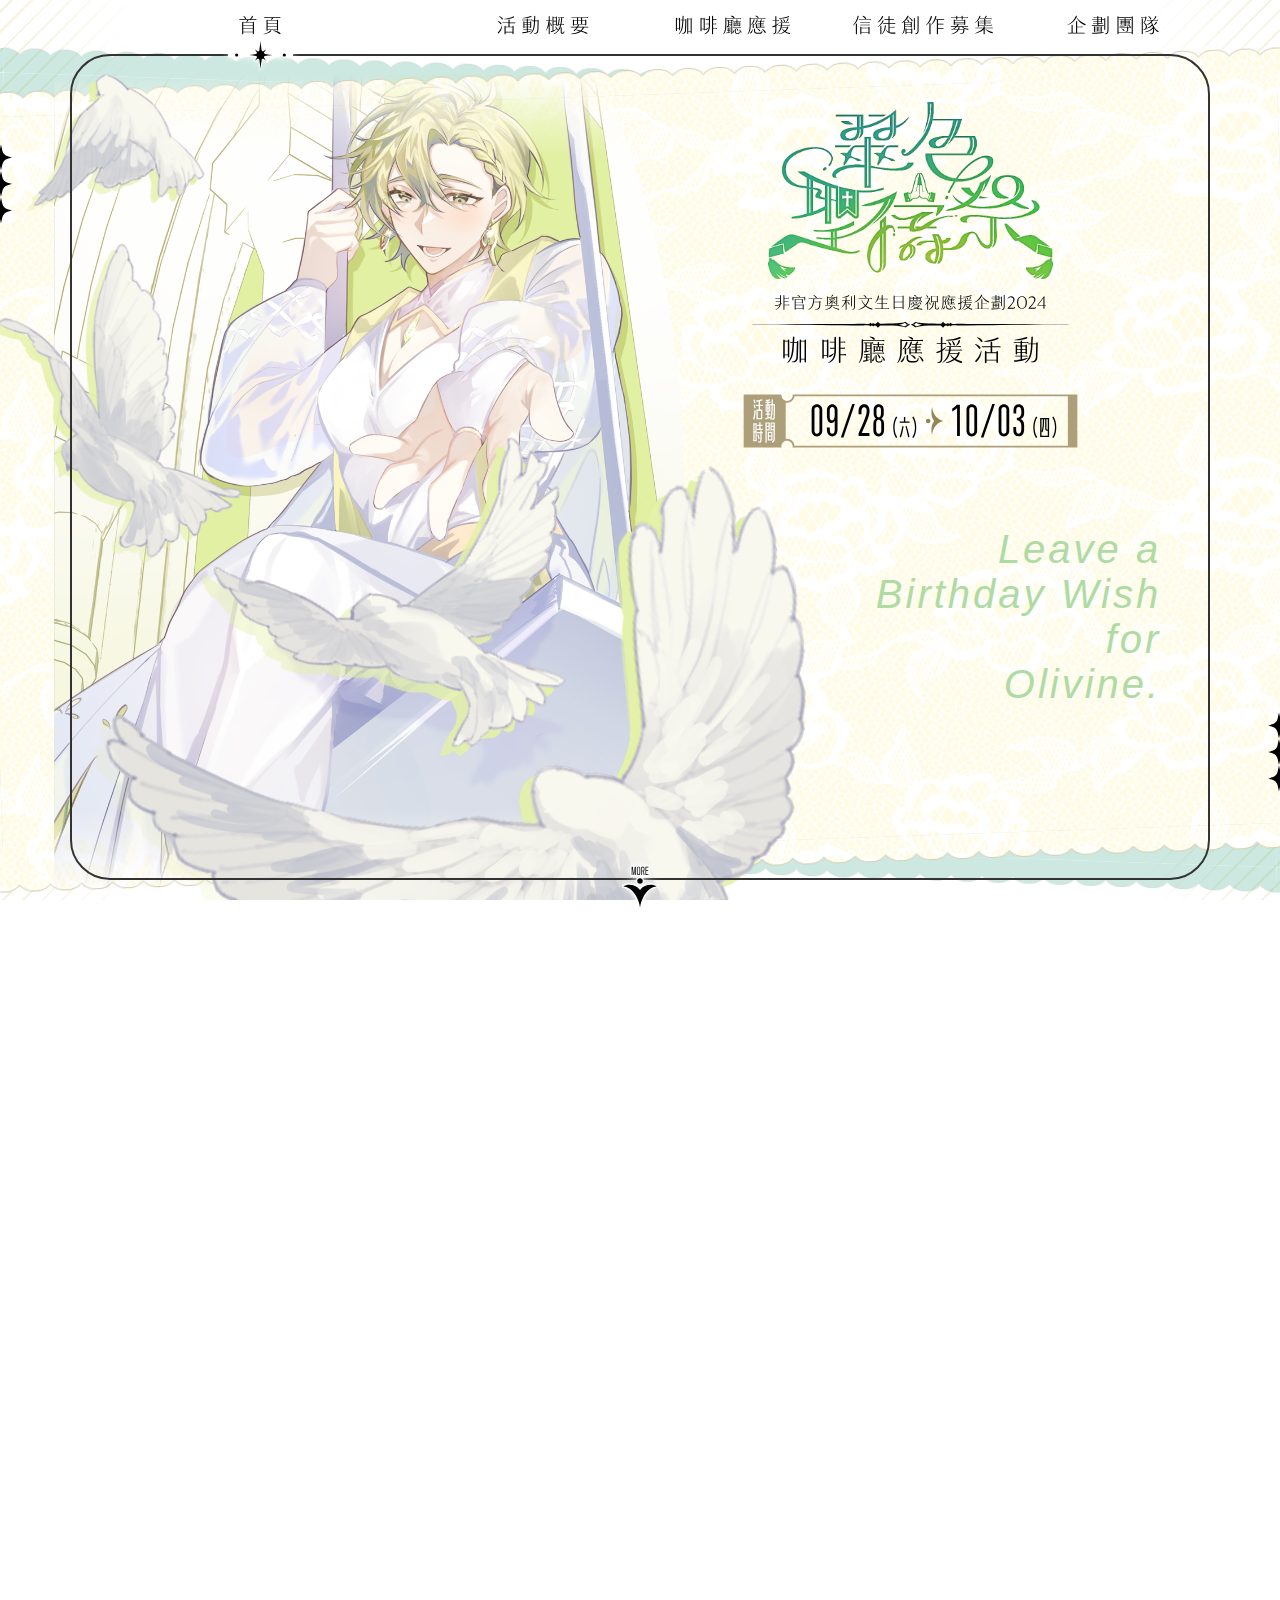
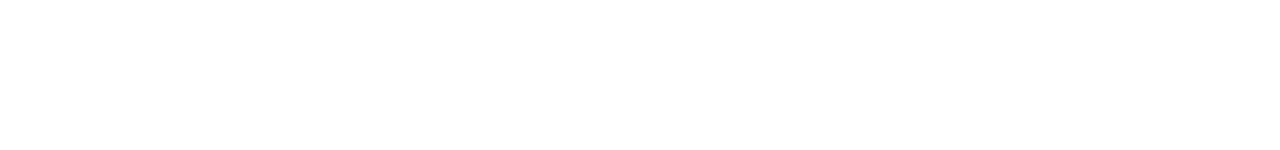
==== commit 2373360d: "Add files via upload" ====
--- a/index.html
+++ b/index.html
@@ -52,16 +52,16 @@
             margin: 5px 0;
             color: cornsilk;
         }
-        .text button{
+        .text2 button{
             color: white;
-  padding: 10px 30px;
+  padding: 10px 20px;
   margin: 20px 0;
   line-height: 15px;
   background: #93a770;
   border-radius: 20px;
   border: none;
-  height: 55px;
-  font-size: 16px;
+  height: 50px;
+  font-size: 14px;
   transition: .3s;
         }
 
@@ -761,58 +761,68 @@
  color:#93a770;
  font-weight: 500;
     }
-    .text2{
+    
+
+    
+    .text1,.text2{
         grid-column-start: 2;
-  grid-column-end: 22;
+  grid-column-end: 21;
   grid-row-start: 2;
   grid-row-end: 18;
     }
+
+    .tab-content2 .carousel-section,.tab-content3 .carousel-section{
+        grid-column-start: 22;
+  grid-column-end: 36;
+  grid-row-start: 2;
+  grid-row-end: 18; 
+    }
+
 .text3{display: grid;
-    grid-template-columns: repeat(36, 1fr);
+    grid-template-columns: repeat(3, 1fr);
   grid-template-rows: repeat(18, 1fr);
+  gap:20px;
  }
 
  .text3 div:nth-of-type(1){
     grid-column-start: 1;
-            grid-column-end: 13;
-            grid-row-start: 1;
-            grid-row-end: 2;
+            grid-column-end: 2;
+            grid-row-start: 2;
+            grid-row-end: 3;
  }
  .text3 div:nth-of-type(2){
-    grid-column-start: 13;
-            grid-column-end: 25;
-            grid-row-start: 1;
-            grid-row-end: 2;
+    grid-column-start: 2;
+            grid-column-end: 3;
+            grid-row-start: 2;
+            grid-row-end: 3;
  }
  .text3 div:nth-of-type(3){
-    grid-column-start: 26;
-            grid-column-end: 38;
-            grid-row-start: 1;
-            grid-row-end: 2;
+    grid-column-start: 3;
+            grid-column-end: 4;
+            grid-row-start: 2;
+            grid-row-end: 3;
  }
 
  .text3 div:nth-of-type(4){
     grid-column-start: 1;
-            grid-column-end: 38;
-            grid-row-start: 2;
-            grid-row-end: 18;
+            grid-column-end: 4;
+            grid-row-start: 3;
+            grid-row-end: 10;
+         
+ }
+
+ .text3 .carousel-image{
+    height: 100%;
+  max-height: 600px;
+
  }
     
-        .carousel-container1{
-            grid-column-start: 22;
-            grid-column-end: 36;
-            grid-row-start: 2;
-            grid-row-end: 18;
-           
-
-        }
-
-        .thumbnails{
-            grid-column-start: 22;
-            grid-column-end: 36;
-            grid-row-start: 2;
-            grid-row-end: 3;
-        }
+ .text3 .text-tab-content2{
+    margin: auto;
+ }
+  
+
+      
        
     
 
@@ -953,7 +963,7 @@
             background: url(images/onestar.svg) no-repeat center/contain;
             }
 
-        .tab-content1{
+        .tab-content{
             grid-template-columns: repeat(20, 1fr);
              grid-template-rows: repeat(14, 1fr);
         }
@@ -1066,6 +1076,32 @@
             opacity:1;
             display: block;
         }
+
+        .text1, .text2 {
+  grid-column-start: 2;
+  grid-column-end: 20;
+  grid-row-start: 1;
+  grid-row-end: 6;
+  font-size: 12px;
+  overflow: auto;}
+
+  .text1 iframe{
+    display: none;
+  }
+  .tab-content2 .carousel-section, .tab-content3 .carousel-section {
+  grid-column-start: 2;
+  grid-column-end: 20;
+  grid-row-start: 6;
+  grid-row-end: 14;
+}
+
+.text3{
+    grid-column-start: 2;
+  grid-column-end: 20; 
+  grid-row-start: 1;
+  grid-row-end: 14;
+}
+ 
 
 
     }
@@ -1127,90 +1163,65 @@
                 </div>
                 <div class="tab-content tab-content2">
                     <div class="text text1">
-
-                    </div>
+                        
+                         <h3>活動資訊</h3>
+                        
+                        
+                          
+                                <h4>活動日期</h4><span>▸ </span>2024/9/28（六）- 10/3（四）<br/>
+            <h4>營業時間</h4><span>▸ </span>平日12:00～19:00　假日12:00～20:00<br/>
+            <h4>活動地點</h4><span>▸ </span>littleroom小房間cafe<br/>
+            <h4>活動地址</h4><span>▸ </span>台北市開封街一段71號3樓<br/>
+            <h4>主　　辦</h4><span>▸ </span><a href="https://www.plurk.com/sicaclaw" target="_blank">爪</a>、<a href="https://www.plurk.com/_audo" target="_blank">歐搭</a>、<a href="https://www.plurk.com/kinglove1022" target="_blank">蘇油</a>、<a href="https://www.plurk.com/Ranko_0705" target="_blank">蘭子</a><br/>
+            <h4>聯絡信箱</h4><span>▸ </span>olivinehbd@gmail.com<br/>
+            <h4>活動hashtag</h4><span>▸ </span><a href="https://www.plurk.com/search?q=%E7%BF%A0%E8%89%B2%E8%81%96%E7%A6%B1%E7%A5%AD" target="_blank">#翠色聖禱祭</a><br/>
+            <br/>
+            ※此為粉絲自發性應援活動，與官方無關聯<br/>
+            <br/>
+            <iframe src="https://www.google.com/maps/embed?pb=!1m18!1m12!1m3!1d3614.644792371961!2d121.50927907537695!3d25.04612587780845!2m3!1f0!2f0!3f0!3m2!1i1024!2i768!4f13.1!3m3!1m2!1s0x3442a950a445bbe7%3A0x9341386c20fc6e7c!2z5bCP5oi_6ZaTY2FmZQ!5e0!3m2!1szh-TW!2stw!4v1727010383402!5m2!1szh-TW!2stw" width="100%" height="300" style="border:0;" allowfullscreen="" loading="lazy" referrerpolicy="no-referrer-when-downgrade"></iframe>
+                            
+                        
+                    </div>
+
+                    <!-- 第一個輪播圖 -->
+    <div class="carousel-section">
+        <div class="carousel-container" id="carousel-1">
+            <button class="prev">&#10094;</button>
+            <div class="carousel">
+                <div class="slides">
+                    <div class="slide-item">
+                        <img src="https://images.plurk.com/4NACskaDEjnNN52O1yxQVa.png" alt="" class="carousel-image">
+                        <p class="image-title">9/8預約開始</p>
+                    </div>
+                    <div class="slide-item">
+                        <img src="https://images.plurk.com/6XqCqq7egFtVZIRfEXqAkH.png" alt="" class="carousel-image">
+                        <p class="image-title">Q&A</p>
+                    </div>
+                    <div class="slide-item">
+                        <img src="https://images.plurk.com/45Cze71Vx8oC1XAQNlp1BT.png" alt="" class="carousel-image">
+                        <p class="image-title">應援創作募集</p>
+                    </div>
+                </div>
+            </div>
+            <button class="next">&#10095;</button>
+        </div>
+        <div class="thumbnails" id="thumbnails-1">
+            <img src="" alt="" class="thumbnail">
+            <img src="" alt="" class="thumbnail">
+            <img src="" alt="" class="thumbnail">
+        </div>
+    </div>
       
                 </div>
                 <div class="tab-content tab-content3">
-                     <!-- 縮圖 -->
-                     <div class="thumbnails">
-                        <img src="" class="thumbnail">
-                        <img src="" class="thumbnail">
-                        <img src="" class="thumbnail">
-                        <img src="" class="thumbnail">
-                                <img src="" class="thumbnail">
-                                <img src="" class="thumbnail">
-                                <img src="" class="thumbnail">
-                                <img src="" class="thumbnail">
-                                <img src="" class="thumbnail">
-                                <img src="" class="thumbnail">
-                                <img src="" class="thumbnail">
-                                <img src="" class="thumbnail">
-                                <img src="" class="thumbnail">
-                                <img src="" class="thumbnail">
-                                <img src="" class="thumbnail">
-                                <img src="" class="thumbnail">
-                    </div>
-                    <!-- 圖片輪播 -->
-                    <div class="carousel-container carousel-container1">
-                        
-                        <div class="carousel">
-                            <div class="slides">
-                                <div class="carousel-image"><h3>預約開始</h3><img src="https://images.plurk.com/4NACskaDEjnNN52O1yxQVa.png"></div>
-                                <div class="carousel-image"><h3>應援餐點</h3><img src="https://images.plurk.com/Vs9RNRrWQ1nruiibsnRnQ.png"></div>
-                                <div class="carousel-image"><h3>應援物公告</h3><img src="https://images.plurk.com/4MmRA4rZPivk1dCEXRzIa9.png"></div>
-                                <div class="carousel-image"><h3>預約教學</h3><img src="https://images.plurk.com/6VHHuX5NLiz22bI0n1vP7a.png" ></div>
-                                <div class="carousel-image"><h3>應援特典明信片公開①</h3><img src="https://images.plurk.com/SaNf503aSOgisKdD2rzBh.png"></div>
-                                <div class="carousel-image"><h3>應援特典明信片公開②</h3><img src="https://images.plurk.com/2JD1rATZCycFE0mK7y2mzt.png" ></div>
-                                <div class="carousel-image"><h3>應援特典明信片公開③</h3><img src="https://images.plurk.com/3s8vVUWwt84zjRTiSkjSLG.png"></div>
-                                <div class="carousel-image"><h3>應援特典明信片公開④</h3><img src="https://images.plurk.com/6riDpepuGulMQBYJgGyI39.png"></div>
-                                <div class="carousel-image"><h3>應援特典明信片公開⑤</h3><img src="https://images.plurk.com/3ILfXiFRY7LitaQ94OvaU3.png"></div>
-                                <div class="carousel-image"><h3>應援特典明信片公開⑥</h3><img src="https://images.plurk.com/1k8Dc0eNzt6y3VaB5VqopE.png" ></div>
-                                <div class="carousel-image"><h3>應援特典明信片公開⑦</h3><img src="https://images.plurk.com/5Pi8HqL6Jn5SL4UtEkvOnP.png" ></div>
-                                <div class="carousel-image"><h3>應援特典貼紙公開⑧-1</h3><img src="https://images.plurk.com/2WNICFHgB3q6hn6Zgo4RiX.png"></div>
-                                <div class="carousel-image"><h3>應援特典貼紙公開⑧-2</h3><img src="https://images.plurk.com/9WDnfUqudCeJYN9wxdIq4.png"></div>
-                                <div class="carousel-image"><h3>應援特典貼紙公開⑨-1</h3><img src="https://images.plurk.com/2uHyyoGJl10vrPyEr7Glrj.jpg"></div>
-                                <div class="carousel-image"><h3>應援特典貼紙公開⑨-2</h3><img src="https://images.plurk.com/5m1y7RgnuwtBBTKoI9b4cn.png"></div>
-                                <div class="carousel-image"><h3>應援特典明信片公開⑩</h3><img src="https://images.plurk.com/6EMahhnMwGJNT3QwxcJy1V.png"></div>
-                            </div>
-                        </div>
-                        <button class="prev">&#10094;</button>
-                        <button class="next">&#10095;</button>
-                    </div>
-                
                    
-                
-                    <!-- 燈箱 -->
-                    <div id="lightbox" class="lightbox">
-                        <span class="imageclose">&times;</span>
-                        <button class="lightbox-prev">&#10094;</button>
-                        <img class="lightbox-content" id="lightbox-img">
-                        <button class="lightbox-next">&#10095;</button>
-                    </div>
           <div class="text text2">
+
             <div class="text-tabs-container">
-                <div class="text-tab active"><h3>➊ 活動資訊</h3></div>
-            </div>
-            <div class="text-content-container">
-                <div class="text-tab-content active">
-                    <h4>活動日期</h4><span>▸ </span>2024/9/28（六）- 10/3（四）<br/>
-<h4>營業時間</h4><span>▸ </span>平日12:00～19:00　假日12:00～20:00<br/>
-<h4>活動地點</h4><span>▸ </span>littleroom小房間cafe<br/>
-<h4>活動地址</h4><span>▸ </span>台北市開封街一段71號3樓<br/>
-<h4>主　　辦</h4><span>▸ </span><a href="https://www.plurk.com/sicaclaw" target="_blank">爪</a>、<a href="https://www.plurk.com/_audo" target="_blank">歐搭</a>、<a href="https://www.plurk.com/kinglove1022" target="_blank">蘇油</a>、<a href="https://www.plurk.com/Ranko_0705" target="_blank">蘭子</a><br/>
-<h4>聯絡信箱</h4><span>▸ </span>olivinehbd@gmail.com<br/>
-<h4>活動hashtag</h4><span>▸ </span><a href="https://www.plurk.com/search?q=%E7%BF%A0%E8%89%B2%E8%81%96%E7%A6%B1%E7%A5%AD" target="_blank">#翠色聖禱祭</a><br/>
-<br/>
-※此為粉絲自發性應援活動，與官方無關聯<br/>
-<iframe src="https://www.google.com/maps/embed?pb=!1m18!1m12!1m3!1d3614.644792371961!2d121.50927907537695!3d25.04612587780845!2m3!1f0!2f0!3f0!3m2!1i1024!2i768!4f13.1!3m3!1m2!1s0x3442a950a445bbe7%3A0x9341386c20fc6e7c!2z5bCP5oi_6ZaTY2FmZQ!5e0!3m2!1szh-TW!2stw!4v1727010383402!5m2!1szh-TW!2stw" width="100%" height="300" style="border:0;" allowfullscreen="" loading="lazy" referrerpolicy="no-referrer-when-downgrade"></iframe>
-                </div>
-            </div>
-            <hr/>
-            <div class="text-tabs-container">
-                <div class="text-tab"><h3>➋ 應援禮領取方式</h3></div>
+                <div class="text-tab active"><h3>➊ 應援禮領取方式</h3></div>
                 </div>
                 <div class="text-content-container">
-                    <div class="text-tab-content">
+                    <div class="text-tab-content active">
                         1. 需要打開遊戲，供店家確認有<span>三張奧利文SSR卡</span>之證明。<br/>
                         <br/>
 2. 應援期間不論內用外帶，<span>購買一杯特調飲品＋客製餐點，即可獲得乙份應援物</span>。<br/>
@@ -1224,7 +1235,7 @@
                 </div>
                 <hr/>
                 <div class="text-tabs-container">
-                <div class="text-tab"><h3>➌ 預約規則</h3></div>
+                <div class="text-tab"><h3>➋ 預約規則</h3></div>
                 </div>
                 <div class="text-content-container">
                     <div class="text-tab-content">
@@ -1247,6 +1258,95 @@
                 </div>
 
           </div>
+
+           <!-- 第二個輪播圖 -->
+    <div class="carousel-section">
+        <div class="carousel-container" id="carousel-2">
+            <button class="prev">&#10094;</button>
+            <div class="carousel">
+                <div class="slides">
+                    <div class="slide-item">
+                        <img src="https://images.plurk.com/Vs9RNRrWQ1nruiibsnRnQ.png" alt="" class="carousel-image">
+                        <p class="image-title">應援餐點</p>
+                    </div>
+                    <div class="slide-item">
+                        <img src="https://images.plurk.com/4MmRA4rZPivk1dCEXRzIa9.png" alt="" class="carousel-image">
+                        <p class="image-title">應援物公告</p>
+                    </div>
+                    <div class="slide-item">
+                        <img src="https://images.plurk.com/3mIQ7r6InMB9kJHRaWUz9q.png" alt="" class="carousel-image">
+                        <p class="image-title">應援物領取步驟</p>
+                    </div>
+                    <div class="slide-item">
+                        <img src="https://images.plurk.com/SaNf503aSOgisKdD2rzBh.png" alt="" class="carousel-image">
+                        <p class="image-title">應援特典明信片公開①</p>
+                    </div>
+                    <div class="slide-item">
+                        <img src="https://images.plurk.com/2JD1rATZCycFE0mK7y2mzt.png" alt="" class="carousel-image">
+                        <p class="image-title">應援特典明信片公開②</p>
+                    </div>
+                    <div class="slide-item">
+                        <img src="https://images.plurk.com/3s8vVUWwt84zjRTiSkjSLG.png" alt="" class="carousel-image">
+                        <p class="image-title">應援特典明信片公開③</p>
+                    </div>
+                    <div class="slide-item">
+                        <img src="https://images.plurk.com/6riDpepuGulMQBYJgGyI39.png" alt="" class="carousel-image">
+                        <p class="image-title">應援特典明信片公開④</p>
+                    </div>
+                    <div class="slide-item">
+                        <img src="https://images.plurk.com/3ILfXiFRY7LitaQ94OvaU3.png" alt="" class="carousel-image">
+                        <p class="image-title">應援特典明信片公開⑤</p>
+                    </div>
+                    <div class="slide-item">
+                        <img src="https://images.plurk.com/1k8Dc0eNzt6y3VaB5VqopE.png" alt="" class="carousel-image">
+                        <p class="image-title">應援特典明信片公開⑥</p>
+                    </div>
+                    <div class="slide-item">
+                        <img src="https://images.plurk.com/5Pi8HqL6Jn5SL4UtEkvOnP.png" alt="" class="carousel-image">
+                        <p class="image-title">應援特典明信片公開⑦</p>
+                    </div>
+                    <div class="slide-item">
+                        <img src="https://images.plurk.com/2WNICFHgB3q6hn6Zgo4RiX.png" alt="" class="carousel-image">
+                        <p class="image-title">應援特典貼紙公開⑧-1</p>
+                    </div>
+                    <div class="slide-item">
+                        <img src="https://images.plurk.com/9WDnfUqudCeJYN9wxdIq4.png" alt="" class="carousel-image">
+                        <p class="image-title">應援特典貼紙公開⑧-2</p>
+                    </div>
+                    <div class="slide-item">
+                        <img src="https://images.plurk.com/2uHyyoGJl10vrPyEr7Glrj.jpg" alt="" class="carousel-image">
+                        <p class="image-title">應援特典貼紙公開⑨-1</p>
+                    </div>
+                    <div class="slide-item">
+                        <img src="https://images.plurk.com/5m1y7RgnuwtBBTKoI9b4cn.png" alt="" class="carousel-image">
+                        <p class="image-title">應援特典貼紙公開⑨-2</p>
+                    </div>
+                    <div class="slide-item">
+                        <img src="https://images.plurk.com/6EMahhnMwGJNT3QwxcJy1V.png" alt="" class="carousel-image">
+                        <p class="image-title">應援特典明信片公開⑩</p>
+                    </div>
+                </div>
+            </div>
+            <button class="next">&#10095;</button>
+        </div>
+        <div class="thumbnails" id="thumbnails-2">
+            <img src="" alt="" class="thumbnail">
+            <img src="" alt="" class="thumbnail">
+            <img src="" alt="" class="thumbnail">
+            <img src="" alt="" class="thumbnail">
+            <img src="" alt="" class="thumbnail">
+            <img src="" alt="" class="thumbnail">
+            <img src="" alt="" class="thumbnail">
+            <img src="" alt="" class="thumbnail">
+            <img src="" alt="" class="thumbnail">
+            <img src="" alt="" class="thumbnail">
+            <img src="" alt="" class="thumbnail">
+            <img src="" alt="" class="thumbnail">
+            <img src="" alt="" class="thumbnail">
+            <img src="" alt="" class="thumbnail">
+            <img src="" alt="" class="thumbnail">
+        </div>
+    </div>
              
                 </div>
                 <div class="tab-content tab-content4">
@@ -1265,39 +1365,223 @@
 
                             <div class="text-content-container2">
                                 <div class="text-tab-content2 active">
-                                    <!-- 縮圖 -->
-                     <div class="thumbnails2">
-                        <img src="" class="thumbnail2">
-                        <img src="" class="thumbnail2">
-                   
-                    </div>
-                    <!-- 圖片輪播 -->
-                    <div class="carousel-container carousel-container2">
-                        
-                        <div class="carousel2">
-                            <div class="slides2">
-                                <div class="carousel-image2"><h3>預約開始</h3><img src="https://images.plurk.com/4NACskaDEjnNN52O1yxQVa.png"></div>
-                                <div class="carousel-image2"><h3>應援餐點</h3><img src="https://images.plurk.com/Vs9RNRrWQ1nruiibsnRnQ.png"></div>
-                                <div class="carousel-image2"><h3>應援物公告</h3><img src="https://images.plurk.com/4MmRA4rZPivk1dCEXRzIa9.png"></div>
-                       
-                            </div>
-                        </div>
-                        <button class="prev2">&#10094;</button>
-                        <button class="next2">&#10095;</button>
-                    </div>
-                
-                   
-                
-                    <!-- 燈箱 -->
-                    <div id="lightbox2" class="lightbox2">
-                        <span class="imageclose2">&times;</span>
-                        <button class="lightbox-prev2">&#10094;</button>
-                        <img class="lightbox-content2" id="lightbox-img2">
-                        <button class="lightbox-next2">&#10095;</button>
-                    </div>
+                                     <!-- 第三個輪播圖 -->
+    <div class="carousel-section">
+        <div class="carousel-container" id="carousel-3">
+            <button class="prev">&#10094;</button>
+            <div class="carousel">
+                <div class="slides">
+                    <div class="slide-item">
+                        <img src="images/illust/17 - Seina Higashiya.jpeg" alt="" class="carousel-image">
+                        <p class="image-title">圖片1標題</p>
+                    </div>
+                    <div class="slide-item">
+                        <img src="images/illust/24-0829 - HABI.png" alt="" class="carousel-image">
+                        <p class="image-title">圖片1標題</p>
+                    </div>
+                    <div class="slide-item">
+                        <img src="images/illust/96-1 - 陳怡臻.jpg" alt="" class="carousel-image">
+                        <p class="image-title">圖片1標題</p>
+                    </div>
+                    <div class="slide-item">
+                        <img src="images/illust/20240904_041313_0000 - 嘎抓.png" alt="" class="carousel-image">
+                        <p class="image-title">圖片1標題</p>
+                    </div>
+                    <div class="slide-item">
+                        <img src="images/illust/FB_IMG_1725134053697 - 傲嬌琥珀.jpg" alt="" class="carousel-image">
+                        <p class="image-title">圖片1標題</p>
+                    </div>
+                    <div class="slide-item">
+                        <img src="images/illust/illustration_m00ncarnival - Luna Lovelast.jpg" alt="" class="carousel-image">
+                        <p class="image-title">圖片1標題</p>
+                    </div>
+                    <div class="slide-item">
+                        <img src="images/illust/IMG_6862 - Misaka Yushino.jpeg" alt="" class="carousel-image">
+                        <p class="image-title">圖片1標題</p>
+                    </div>
+                    <div class="slide-item">
+                        <img src="images/illust/IMG_20210929_153547 - Yuki Sakamoto.jpg" alt="" class="carousel-image">
+                        <p class="image-title">圖片1標題</p>
+                    </div>
+                    <div class="slide-item">
+                        <img src="images/illust/OlivineBirthday2024_pineapplekatty - Katty.jpg" alt="" class="carousel-image">
+                        <p class="image-title">圖片1標題</p>
+                    </div>
+                    <div class="slide-item">
+                        <img src="images/illust/s1 - 利路貓.png" alt="" class="carousel-image">
+                        <p class="image-title">圖片1標題</p>
+                    </div>
+                    <div class="slide-item">
+                        <img src="images/illust/s2 - 利路貓.png" alt="" class="carousel-image">
+                        <p class="image-title">圖片1標題</p>
+                    </div>
+                    <div class="slide-item">
+                        <img src="images/illust/s3 - 利路貓.png" alt="" class="carousel-image">
+                        <p class="image-title">圖片1標題</p>
+                    </div>
+                    <div class="slide-item">
+                        <img src="images/illust/未命名的作品 - TingYun Lin.jpeg" alt="" class="carousel-image">
+                        <p class="image-title">圖片1標題</p>
+                    </div>
+                    <div class="slide-item">
+                        <img src="images/illust/插畫_小趙 - 趙育庭.png" alt="" class="carousel-image">
+                        <p class="image-title">圖片1標題</p>
+                    </div>
+                    <div class="slide-item">
+                        <img src="images/illust/插畫_春乃 - 徐藝瑄.png" alt="" class="carousel-image">
+                        <p class="image-title">圖片1標題</p>
+                    </div>
+                    <div class="slide-item">
+                        <img src="images/illust/插畫_奧哥的小弟 - 秋雨晨.jpeg" alt="" class="carousel-image">
+                        <p class="image-title">圖片1標題</p>
+                    </div>
+                    <div class="slide-item">
+                        <img src="images/illust/插畫＿綺想曲 - 吳怡靜.png" alt="" class="carousel-image">
+                        <p class="image-title">圖片1標題</p>
+                    </div>
+                    <div class="slide-item">
+                        <img src="images/illust/奧利文生日 - 傲嬌琥珀.jpg" alt="" class="carousel-image">
+                        <p class="image-title">圖片1標題</p>
+                    </div>
+                    <div class="slide-item">
+                        <img src="images/illust/奧利文生日應援 - 華蓮蓮.png" alt="" class="carousel-image">
+                        <p class="image-title">圖片1標題</p>
+                    </div>
+                </div>
+            </div>
+            <button class="next">&#10095;</button>
+        </div>
+        <div class="thumbnails" id="thumbnails-3">
+            <img src="" alt="" class="thumbnail">
+            <img src="" alt="" class="thumbnail">
+            <img src="" alt="" class="thumbnail">
+            <img src="" alt="" class="thumbnail">
+            <img src="" alt="" class="thumbnail">
+            <img src="" alt="" class="thumbnail">
+            <img src="" alt="" class="thumbnail">
+            <img src="" alt="" class="thumbnail">
+            <img src="" alt="" class="thumbnail">
+            <img src="" alt="" class="thumbnail">
+            <img src="" alt="" class="thumbnail">
+            <img src="" alt="" class="thumbnail">
+            <img src="" alt="" class="thumbnail">
+            <img src="" alt="" class="thumbnail">
+            <img src="" alt="" class="thumbnail">
+            <img src="" alt="" class="thumbnail">
+            <img src="" alt="" class="thumbnail">
+            <img src="" alt="" class="thumbnail">
+            <img src="" alt="" class="thumbnail">
+
+        </div>
+    </div>
                                 </div>
                                 <div class="text-tab-content2">
-                                    2
+                                    <!-- 第四個輪播圖 -->
+    <div class="carousel-section">
+        <div class="carousel-container" id="carousel-4">
+            <button class="prev">&#10094;</button>
+            <div class="carousel">
+                <div class="slides">
+                    <div class="slide-item">
+                        <img src="images/photo/24-09-15-23-34-39-950_deco - 羅花花.jpg" alt="" class="carousel-image">
+                        <p class="image-title">圖片1標題</p>
+                    </div>
+                    <div class="slide-item">
+                        <img src="images/photo/24-09-15-23-39-59-638_deco - 羅花花.jpg" alt="" class="carousel-image">
+                        <p class="image-title">圖片1標題</p>
+                    </div>
+                    <div class="slide-item">
+                        <img src="images/photo/24-09-15-23-43-13-007_deco - 羅花花.jpg" alt="" class="carousel-image">
+                        <p class="image-title">圖片1標題</p>
+                    </div>
+                    <div class="slide-item">
+                        <img src="images/photo/IMG_0307 - 廖阿淇.jpeg" alt="" class="carousel-image">
+                        <p class="image-title">圖片1標題</p>
+                    </div>
+                    <div class="slide-item">
+                        <img src="images/photo/IMG_0309 - 廖阿淇.jpeg" alt="" class="carousel-image">
+                        <p class="image-title">圖片1標題</p>
+                    </div>
+                    <div class="slide-item">
+                        <img src="images/photo/IMG_20240817_191436_391 - 李葦.jpg" alt="" class="carousel-image">
+                        <p class="image-title">圖片1標題</p>
+                    </div>
+                    <div class="slide-item">
+                        <img src="images/photo/MEITU_20240820_094026404 - 李葦.jpg" alt="" class="carousel-image">
+                        <p class="image-title">圖片1標題</p>
+                    </div>
+                    <div class="slide-item">
+                        <img src="images/photo/照片_八十(1) - K.H.jpg" alt="" class="carousel-image">
+                        <p class="image-title">圖片1標題</p>
+                    </div>
+                    <div class="slide-item">
+                        <img src="images/photo/照片_八十(2) - K.H.jpg" alt="" class="carousel-image">
+                        <p class="image-title">圖片1標題</p>
+                    </div>
+                    <div class="slide-item">
+                        <img src="images/photo/照片_放火社-1 - 妃櫻（妃櫻）.jpg" alt="" class="carousel-image">
+                        <p class="image-title">圖片1標題</p>
+                    </div>
+                    <div class="slide-item">
+                        <img src="images/photo/照片_放火社-2 - 妃櫻（妃櫻）.jpg" alt="" class="carousel-image">
+                        <p class="image-title">圖片1標題</p>
+                    </div>
+                    <div class="slide-item">
+                        <img src="images/photo/照片_放火社-3 - 妃櫻（妃櫻）.jpg" alt="" class="carousel-image">
+                        <p class="image-title">圖片1標題</p>
+                    </div>
+                    <div class="slide-item">
+                        <img src="images/photo/照片_修月 - Blake.png" alt="" class="carousel-image">
+                        <p class="image-title">圖片1標題</p>
+                    </div>
+
+                    <div class="slide-item">
+                        <img src="images/photo/照片_雯雯 - 李靜雯.jpg" alt="" class="carousel-image">
+                        <p class="image-title">圖片1標題</p>
+                    </div>
+                    <div class="slide-item">
+                        <img src="images/photo/照片_奧利文祭司的瘋狂信徒🥴💕 - 吳慎云.HEIC" alt="" class="carousel-image">
+                        <p class="image-title">圖片1標題</p>
+                    </div> </div>
+                    <div class="slide-item">
+                        <img src="images/photo/照片01_七七 - 77.jpg" alt="" class="carousel-image">
+                        <p class="image-title">圖片1標題</p>
+                    </div>
+                    <div class="slide-item">
+                        <img src="images/photo/照片02_七七.jpg - 77.jpg" alt="" class="carousel-image">
+                        <p class="image-title">圖片1標題</p>
+                    </div>
+                    <div class="slide-item">
+                        <img src="images/photo/照片03_七七.jpg - 77.jpg" alt="" class="carousel-image">
+                        <p class="image-title">圖片1標題</p>
+                    </div>
+                    
+                </div>
+            </div>
+            <button class="next">&#10095;</button>
+        </div>
+        <div class="thumbnails" id="thumbnails-4">
+            <img src="image1.jpg" alt="縮圖1" class="thumbnail">
+            <img src="image1.jpg" alt="縮圖1" class="thumbnail">
+            <img src="image1.jpg" alt="縮圖1" class="thumbnail">
+            <img src="image1.jpg" alt="縮圖1" class="thumbnail">
+            <img src="image1.jpg" alt="縮圖1" class="thumbnail">
+            <img src="image1.jpg" alt="縮圖1" class="thumbnail">
+            <img src="image1.jpg" alt="縮圖1" class="thumbnail">
+            <img src="image1.jpg" alt="縮圖1" class="thumbnail">
+            <img src="image1.jpg" alt="縮圖1" class="thumbnail">
+            <img src="image1.jpg" alt="縮圖1" class="thumbnail">
+            <img src="image1.jpg" alt="縮圖1" class="thumbnail">
+            <img src="image1.jpg" alt="縮圖1" class="thumbnail">
+            <img src="image1.jpg" alt="縮圖1" class="thumbnail">
+            <img src="image1.jpg" alt="縮圖1" class="thumbnail">
+            <img src="image1.jpg" alt="縮圖1" class="thumbnail">
+            <img src="image1.jpg" alt="縮圖1" class="thumbnail">
+            <img src="image1.jpg" alt="縮圖1" class="thumbnail">
+            <img src="image1.jpg" alt="縮圖1" class="thumbnail">
+            
+        </div>
+    </div>
                                 </div>
                                 <div class="text-tab-content2">
                                     3
@@ -1312,10 +1596,18 @@
          
                 </div>
             </div>
+              
             <div class="nextpage"></div>
             <div class="decostar leftstar"></div>
             <div class="decostar rightstar"></div>
         </div>
+         <!-- 燈箱 -->
+    <div id="lightbox" class="lightbox">
+        <span class="imageclose">&times;</span>
+        <button class="lightbox-prev">&#10094;</button>
+        <img class="lightbox-content" id="lightbox-img">
+        <button class="lightbox-next">&#10095;</button>
+    </div>
     </div>
 
     <script src="carousel.js"></script>
@@ -1560,7 +1852,7 @@
         const mainVisualContainer = document.getElementById("main-visual-container");
        
             if (window.innerWidth < 577) {
-                myObject.setAttribute("data", "https://addddddo.site/guestbook8/index-m.html");
+                myObject.setAttribute("data", "https://addddddo.site/guestbook8/index.html");
                 mainVisualContainer.classList.add("mobileContainer");
             } else {
                 myObject.setAttribute("data", "https://addddddo.site/guestbook8/index.html");
--- a/carousel.css
+++ b/carousel.css
@@ -1,14 +1,14 @@
+/* 輪播容器樣式 */
+
 .carousel-container {
-    display: flex;
-    justify-content: center;
-    align-items: center;
     position: relative;
+    max-width: 600px;
+    margin: auto;
+    cursor: pointer;
 }
 
 .carousel {
-    width: 80%;
     overflow: hidden;
-    position: relative;
 }
 
 .slides {
@@ -16,292 +16,151 @@
     transition: transform 0.5s ease-in-out;
 }
 
-.carousel-image {
-    max-width: 0%;
-    cursor: pointer;
+.slide-item {
+    max-width: 100%;
+    box-sizing: border-box;
+    position: relative;
     opacity: 0;
-    transition: opacity 0.5s ease-in-out;
-    object-fit: contain;
-    font-size: 0;
-
+    transition: opacity .3s ease-in-out;
 }
 
-.carousel-image h3{
-    position: absolute;
-  z-index: 1;
-  pointer-events: none;
-  text-align: center;
-  line-height: 50px;
-  width: 100%;
+/* 當前顯示的圖片 */
+.slide-item.active {
+    opacity: 1;
+    max-width: 600px;
+    width: 100%;
+    min-width: 100%;
+    max-height: 100%;
 }
-.carousel-image img{
-    max-height: 100%;
-    max-width: 100%;
-    margin: auto;
-    top: 50%;
-    position: relative;
-    transform: translateY(-50%) translateX(-50%);
-    left: 50%;
-    padding-top: 60px;
+
+.slide-item p{
+    display: none;
 }
- 
 
-.carousel-image.active {
-    opacity: 1;
-    min-width: 100%;
-    font-size:16px;
+.carousel-image {
+
+    width: 100%;
+  object-fit: contain;
+  height: 100%;
+}
+
+.image-title {
+    text-align: center;
+    font-size: 1.2rem;
+    margin-top: 5px;
+    color: #333;
 }
 
 .prev, .next {
     cursor: pointer;
     position: absolute;
     top: 50%;
-    transform: translateY(-50%);
-    font-size: 2rem;
-    color: black;
-    background-color: rgba(255, 255, 255, 0.7);
+    padding: 16px;
+    margin-top: -22px;
+    color:  rgba(0, 0, 0, 0.5);
+    font-weight: bold;
+    font-size: 18px;
+    user-select: none;
+    background: transparent;
     border: none;
-    padding: 10px;
-}
-
-.prev {
-    left: 10px;
+    z-index: 1;
+    
 }
 
 .next {
-    right: 10px;
+    right: 0;
+    border-radius: 3px 0 0 3px;
 }
 
-/* 縮圖樣式 */
+.prev:hover, .next:hover {
+    color: #5ea821;
+}
+
 .thumbnails {
     display: flex;
     justify-content: center;
-    margin-top: 10px;
+    margin-top: 0;
     z-index: 1;
+  position: relative;
+  display: none;
+
 }
 
 .thumbnail {
-    width: 8px;
-  height: 8px;
-  margin: 0 5px;
-  cursor: pointer;
-  border-radius: 100%;
-  background-color: #aaa;
-
+    width: 10px;
+    height: 10px;
+    object-fit: cover;
+    margin: 0 5px;
+    cursor: pointer;
+    background: #8b8b8b;
+    border-radius: 100%;
 }
 
 .thumbnail.active {
-    border: 3px solid #6ead26;
+    background: #5ea821;
 }
 
 /* 燈箱樣式 */
 .lightbox {
     display: none;
     position: fixed;
-    z-index: 999;
+    z-index: 1000;
+    padding-top: 100px;
     left: 0;
     top: 0;
     width: 100%;
     height: 100%;
-    background-color: rgba(0, 0, 0, 0.8);
+    background-color: rgba(0, 0, 0, .7);
 }
 
 .lightbox-content {
     margin: auto;
-  display: block;
-  max-width: 90%;
-  max-height: 90%;
-  opacity: 0;
-  transition: opacity 0.5s ease-in-out;
-  position: relative;
-  top: 50%;
-  transform: translateY(-50%);
-}
-
-.lightbox-content.show {
-    opacity: 1;
+    display: block;
+    width: 100%;
+    max-width: 700px;
+    object-fit: contain;
+    height: 95%;
+    top: 50%;
+    position: absolute;
+    transform: translateY(-50%) translateX(-50%);
+    left: 50%;
 }
 
 .imageclose {
     position: absolute;
-    top: 20px;
-    right: 35px;
+    top: 30px;
+    right: 30px;
     color: white;
     font-size: 40px;
-    font-weight: bold;
     cursor: pointer;
+    z-index: 1;
 }
 
 .lightbox-prev, .lightbox-next {
+    cursor: pointer;
     position: absolute;
     top: 50%;
-    transform: translateY(-50%);
-    font-size: 3rem;
+    width: auto;
+    padding: 16px;
+    margin-top: -22px;
     color: white;
-    background-color: transparent;
+    font-weight: bold;
+    font-size: 18px;
+    user-select: none;
     border: none;
-    cursor: pointer;
+    background: transparent;
+    z-index: 1;
 }
 
 .lightbox-prev {
-    left: 10px;
+    left: 0;
 }
 
 .lightbox-next {
-    right: 10px;
+    right: 0;
 }
 
-/* 輪播圖2 */
 
-.carousel-container2 {
-    display: flex;
-    justify-content: center;
-    align-items: center;
-    position: relative;
-}
 
-.carousel2 {
-    width: 80%;
-    overflow: hidden;
-    position: relative;
-}
 
-.slides2 {
-    display: flex;
-    transition: transform 0.5s ease-in-out;
-}
 
-.carousel-image2 {
-    max-width: 0%;
-    cursor: pointer;
-    opacity: 0;
-    transition: opacity 0.5s ease-in-out;
-    object-fit: contain;
-    font-size: 0;
-
-}
-
-.carousel-image2 h3{
-    position: absolute;
-  z-index: 1;
-  pointer-events: none;
-  text-align: center;
-  line-height: 50px;
-  width: 100%;
-}
-.carousel-image2 img{
-    max-height: 100%;
-    max-width: 100%;
-    margin: auto;
-    top: 50%;
-    position: relative;
-    transform: translateY(-50%) translateX(-50%);
-    left: 50%;
-    padding-top: 60px;
-}
- 
-
-.carousel-image2.active {
-    opacity: 1;
-    min-width: 100%;
-    font-size:16px;
-}
-
-.prev2, .next2 {
-    cursor: pointer;
-    position: absolute;
-    top: 50%;
-    transform: translateY(-50%);
-    font-size: 2rem;
-    color: black;
-    background-color: rgba(255, 255, 255, 0.7);
-    border: none;
-    padding: 10px;
-}
-
-.prev2 {
-    left: 10px;
-}
-
-.next2 {
-    right: 10px;
-}
-
-/* 縮圖樣式 */
-.thumbnails2 {
-    display: flex;
-    justify-content: center;
-    margin-top: 10px;
-    z-index: 1;
-}
-
-.thumbnail2 {
-    width: 8px;
-  height: 8px;
-  margin: 0 5px;
-  cursor: pointer;
-  border-radius: 100%;
-  background-color: #aaa;
-
-}
-
-.thumbnail2.active {
-    border: 3px solid #6ead26;
-}
-
-/* 燈箱樣式 */
-.lightbox2 {
-    display: none;
-    position: fixed;
-    z-index: 999;
-    left: 0;
-    top: 0;
-    width: 100%;
-    height: 100%;
-    background-color: rgba(0, 0, 0, 0.8);
-}
-
-.lightbox-content2 {
-    margin: auto;
-  display: block;
-  max-width: 90%;
-  max-height: 90%;
-  opacity: 0;
-  transition: opacity 0.5s ease-in-out;
-  position: relative;
-  top: 50%;
-  transform: translateY(-50%);
-}
-
-.lightbox-content2.show2 {
-    opacity: 1;
-}
-
-.imageclose2 {
-    position: absolute;
-    top: 20px;
-    right: 35px;
-    color: white;
-    font-size: 40px;
-    font-weight: bold;
-    cursor: pointer;
-}
-
-.lightbox-prev2, .lightbox-next2 {
-    position: absolute;
-    top: 50%;
-    transform: translateY(-50%);
-    font-size: 3rem;
-    color: white;
-    background-color: transparent;
-    border: none;
-    cursor: pointer;
-}
-
-.lightbox-prev2 {
-    left: 10px;
-}
-
-.lightbox-next2 {
-    right: 10px;
-}--- a/tab.css
+++ b/tab.css
@@ -112,6 +112,6 @@
     font-style: italic;
     z-index: -1;
   }
-}
 
 
+
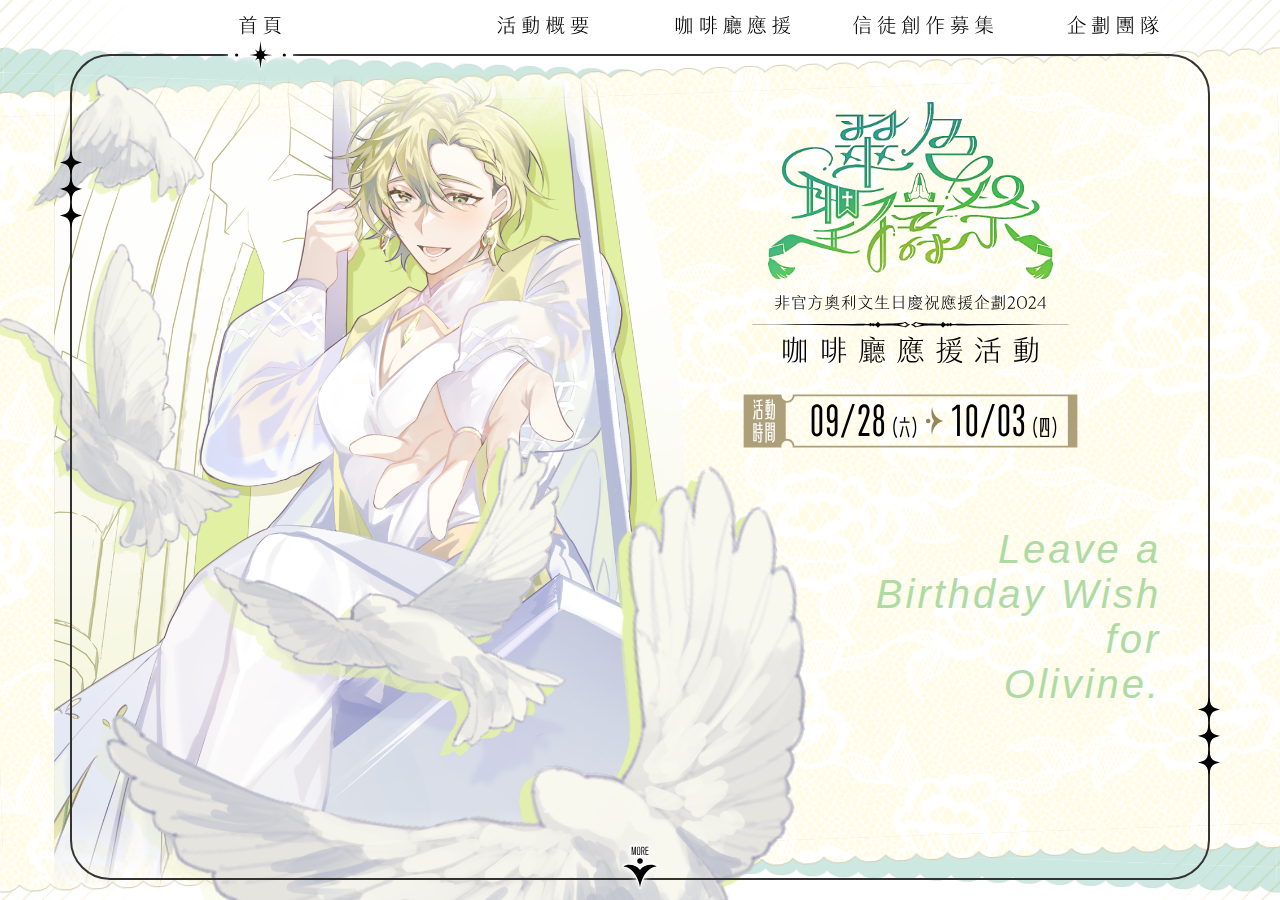
==== commit bd0c149c: "Add files via upload" ====
--- a/index.html
+++ b/index.html
@@ -779,36 +779,36 @@
     }
 
 .text3{display: grid;
-    grid-template-columns: repeat(3, 1fr);
+    grid-template-columns: repeat(36, 1fr);
   grid-template-rows: repeat(18, 1fr);
   gap:20px;
  }
 
  .text3 div:nth-of-type(1){
     grid-column-start: 1;
-            grid-column-end: 2;
-            grid-row-start: 2;
-            grid-row-end: 3;
+            grid-column-end: 13;
+            grid-row-start: 1;
+            grid-row-end: 2;
  }
  .text3 div:nth-of-type(2){
-    grid-column-start: 2;
-            grid-column-end: 3;
-            grid-row-start: 2;
-            grid-row-end: 3;
+    grid-column-start: 13;
+            grid-column-end: 25;
+            grid-row-start: 1;
+            grid-row-end: 2;
  }
  .text3 div:nth-of-type(3){
-    grid-column-start: 3;
-            grid-column-end: 4;
-            grid-row-start: 2;
-            grid-row-end: 3;
+    grid-column-start: 26;
+            grid-column-end: 38;
+            grid-row-start: 1;
+            grid-row-end: 2;
  }
 
  .text3 div:nth-of-type(4){
     grid-column-start: 1;
-            grid-column-end: 4;
-            grid-row-start: 3;
-            grid-row-end: 10;
-         
+            grid-column-end: 38;
+            grid-row-start: 2;
+            grid-row-end: 18;
+            height: 600px !important;
  }
 
  .text3 .carousel-image{
@@ -1081,26 +1081,14 @@
   grid-column-start: 2;
   grid-column-end: 20;
   grid-row-start: 1;
-  grid-row-end: 6;
-  font-size: 12px;
+  grid-row-end: 15;
+  font-size: 14px;
   overflow: auto;}
 
   .text1 iframe{
     display: none;
   }
-  .tab-content2 .carousel-section, .tab-content3 .carousel-section {
-  grid-column-start: 2;
-  grid-column-end: 20;
-  grid-row-start: 6;
-  grid-row-end: 14;
-}
-
-.text3{
-    grid-column-start: 2;
-  grid-column-end: 20; 
-  grid-row-start: 1;
-  grid-row-end: 14;
-}
+
  
 
 
@@ -1177,7 +1165,6 @@
             <h4>活動hashtag</h4><span>▸ </span><a href="https://www.plurk.com/search?q=%E7%BF%A0%E8%89%B2%E8%81%96%E7%A6%B1%E7%A5%AD" target="_blank">#翠色聖禱祭</a><br/>
             <br/>
             ※此為粉絲自發性應援活動，與官方無關聯<br/>
-            <br/>
             <iframe src="https://www.google.com/maps/embed?pb=!1m18!1m12!1m3!1d3614.644792371961!2d121.50927907537695!3d25.04612587780845!2m3!1f0!2f0!3f0!3m2!1i1024!2i768!4f13.1!3m3!1m2!1s0x3442a950a445bbe7%3A0x9341386c20fc6e7c!2z5bCP5oi_6ZaTY2FmZQ!5e0!3m2!1szh-TW!2stw!4v1727010383402!5m2!1szh-TW!2stw" width="100%" height="300" style="border:0;" allowfullscreen="" loading="lazy" referrerpolicy="no-referrer-when-downgrade"></iframe>
                             
                         
@@ -1274,10 +1261,6 @@
                         <p class="image-title">應援物公告</p>
                     </div>
                     <div class="slide-item">
-                        <img src="https://images.plurk.com/3mIQ7r6InMB9kJHRaWUz9q.png" alt="" class="carousel-image">
-                        <p class="image-title">應援物領取步驟</p>
-                    </div>
-                    <div class="slide-item">
                         <img src="https://images.plurk.com/SaNf503aSOgisKdD2rzBh.png" alt="" class="carousel-image">
                         <p class="image-title">應援特典明信片公開①</p>
                     </div>
@@ -1330,7 +1313,6 @@
             <button class="next">&#10095;</button>
         </div>
         <div class="thumbnails" id="thumbnails-2">
-            <img src="" alt="" class="thumbnail">
             <img src="" alt="" class="thumbnail">
             <img src="" alt="" class="thumbnail">
             <img src="" alt="" class="thumbnail">
@@ -1483,103 +1465,25 @@
             <div class="carousel">
                 <div class="slides">
                     <div class="slide-item">
-                        <img src="images/photo/24-09-15-23-34-39-950_deco - 羅花花.jpg" alt="" class="carousel-image">
-                        <p class="image-title">圖片1標題</p>
-                    </div>
-                    <div class="slide-item">
-                        <img src="images/photo/24-09-15-23-39-59-638_deco - 羅花花.jpg" alt="" class="carousel-image">
-                        <p class="image-title">圖片1標題</p>
-                    </div>
-                    <div class="slide-item">
-                        <img src="images/photo/24-09-15-23-43-13-007_deco - 羅花花.jpg" alt="" class="carousel-image">
-                        <p class="image-title">圖片1標題</p>
-                    </div>
-                    <div class="slide-item">
-                        <img src="images/photo/IMG_0307 - 廖阿淇.jpeg" alt="" class="carousel-image">
-                        <p class="image-title">圖片1標題</p>
-                    </div>
-                    <div class="slide-item">
-                        <img src="images/photo/IMG_0309 - 廖阿淇.jpeg" alt="" class="carousel-image">
-                        <p class="image-title">圖片1標題</p>
-                    </div>
-                    <div class="slide-item">
-                        <img src="images/photo/IMG_20240817_191436_391 - 李葦.jpg" alt="" class="carousel-image">
-                        <p class="image-title">圖片1標題</p>
-                    </div>
-                    <div class="slide-item">
-                        <img src="images/photo/MEITU_20240820_094026404 - 李葦.jpg" alt="" class="carousel-image">
-                        <p class="image-title">圖片1標題</p>
-                    </div>
-                    <div class="slide-item">
-                        <img src="images/photo/照片_八十(1) - K.H.jpg" alt="" class="carousel-image">
-                        <p class="image-title">圖片1標題</p>
-                    </div>
-                    <div class="slide-item">
-                        <img src="images/photo/照片_八十(2) - K.H.jpg" alt="" class="carousel-image">
-                        <p class="image-title">圖片1標題</p>
-                    </div>
-                    <div class="slide-item">
-                        <img src="images/photo/照片_放火社-1 - 妃櫻（妃櫻）.jpg" alt="" class="carousel-image">
-                        <p class="image-title">圖片1標題</p>
-                    </div>
-                    <div class="slide-item">
-                        <img src="images/photo/照片_放火社-2 - 妃櫻（妃櫻）.jpg" alt="" class="carousel-image">
-                        <p class="image-title">圖片1標題</p>
-                    </div>
-                    <div class="slide-item">
-                        <img src="images/photo/照片_放火社-3 - 妃櫻（妃櫻）.jpg" alt="" class="carousel-image">
-                        <p class="image-title">圖片1標題</p>
-                    </div>
-                    <div class="slide-item">
-                        <img src="images/photo/照片_修月 - Blake.png" alt="" class="carousel-image">
-                        <p class="image-title">圖片1標題</p>
-                    </div>
-
-                    <div class="slide-item">
-                        <img src="images/photo/照片_雯雯 - 李靜雯.jpg" alt="" class="carousel-image">
-                        <p class="image-title">圖片1標題</p>
-                    </div>
-                    <div class="slide-item">
-                        <img src="images/photo/照片_奧利文祭司的瘋狂信徒🥴💕 - 吳慎云.HEIC" alt="" class="carousel-image">
-                        <p class="image-title">圖片1標題</p>
-                    </div> </div>
-                    <div class="slide-item">
-                        <img src="images/photo/照片01_七七 - 77.jpg" alt="" class="carousel-image">
-                        <p class="image-title">圖片1標題</p>
-                    </div>
-                    <div class="slide-item">
-                        <img src="images/photo/照片02_七七.jpg - 77.jpg" alt="" class="carousel-image">
-                        <p class="image-title">圖片1標題</p>
-                    </div>
-                    <div class="slide-item">
-                        <img src="images/photo/照片03_七七.jpg - 77.jpg" alt="" class="carousel-image">
-                        <p class="image-title">圖片1標題</p>
-                    </div>
-                    
+                        <img src="image1.jpg" alt="圖片1" class="carousel-image">
+                        <p class="image-title">圖片1標題</p>
+                    </div>
+                    <div class="slide-item">
+                        <img src="image2.jpg" alt="圖片2" class="carousel-image">
+                        <p class="image-title">圖片2標題</p>
+                    </div>
+                    <div class="slide-item">
+                        <img src="image3.jpg" alt="圖片3" class="carousel-image">
+                        <p class="image-title">圖片3標題</p>
+                    </div>
                 </div>
             </div>
             <button class="next">&#10095;</button>
         </div>
         <div class="thumbnails" id="thumbnails-4">
             <img src="image1.jpg" alt="縮圖1" class="thumbnail">
-            <img src="image1.jpg" alt="縮圖1" class="thumbnail">
-            <img src="image1.jpg" alt="縮圖1" class="thumbnail">
-            <img src="image1.jpg" alt="縮圖1" class="thumbnail">
-            <img src="image1.jpg" alt="縮圖1" class="thumbnail">
-            <img src="image1.jpg" alt="縮圖1" class="thumbnail">
-            <img src="image1.jpg" alt="縮圖1" class="thumbnail">
-            <img src="image1.jpg" alt="縮圖1" class="thumbnail">
-            <img src="image1.jpg" alt="縮圖1" class="thumbnail">
-            <img src="image1.jpg" alt="縮圖1" class="thumbnail">
-            <img src="image1.jpg" alt="縮圖1" class="thumbnail">
-            <img src="image1.jpg" alt="縮圖1" class="thumbnail">
-            <img src="image1.jpg" alt="縮圖1" class="thumbnail">
-            <img src="image1.jpg" alt="縮圖1" class="thumbnail">
-            <img src="image1.jpg" alt="縮圖1" class="thumbnail">
-            <img src="image1.jpg" alt="縮圖1" class="thumbnail">
-            <img src="image1.jpg" alt="縮圖1" class="thumbnail">
-            <img src="image1.jpg" alt="縮圖1" class="thumbnail">
-            
+            <img src="image2.jpg" alt="縮圖2" class="thumbnail">
+            <img src="image3.jpg" alt="縮圖3" class="thumbnail">
         </div>
     </div>
                                 </div>
--- a/carousel.css
+++ b/carousel.css
@@ -4,7 +4,6 @@
     position: relative;
     max-width: 600px;
     margin: auto;
-    cursor: pointer;
 }
 
 .carousel {
@@ -82,7 +81,6 @@
     margin-top: 0;
     z-index: 1;
   position: relative;
-  display: none;
 
 }
 
